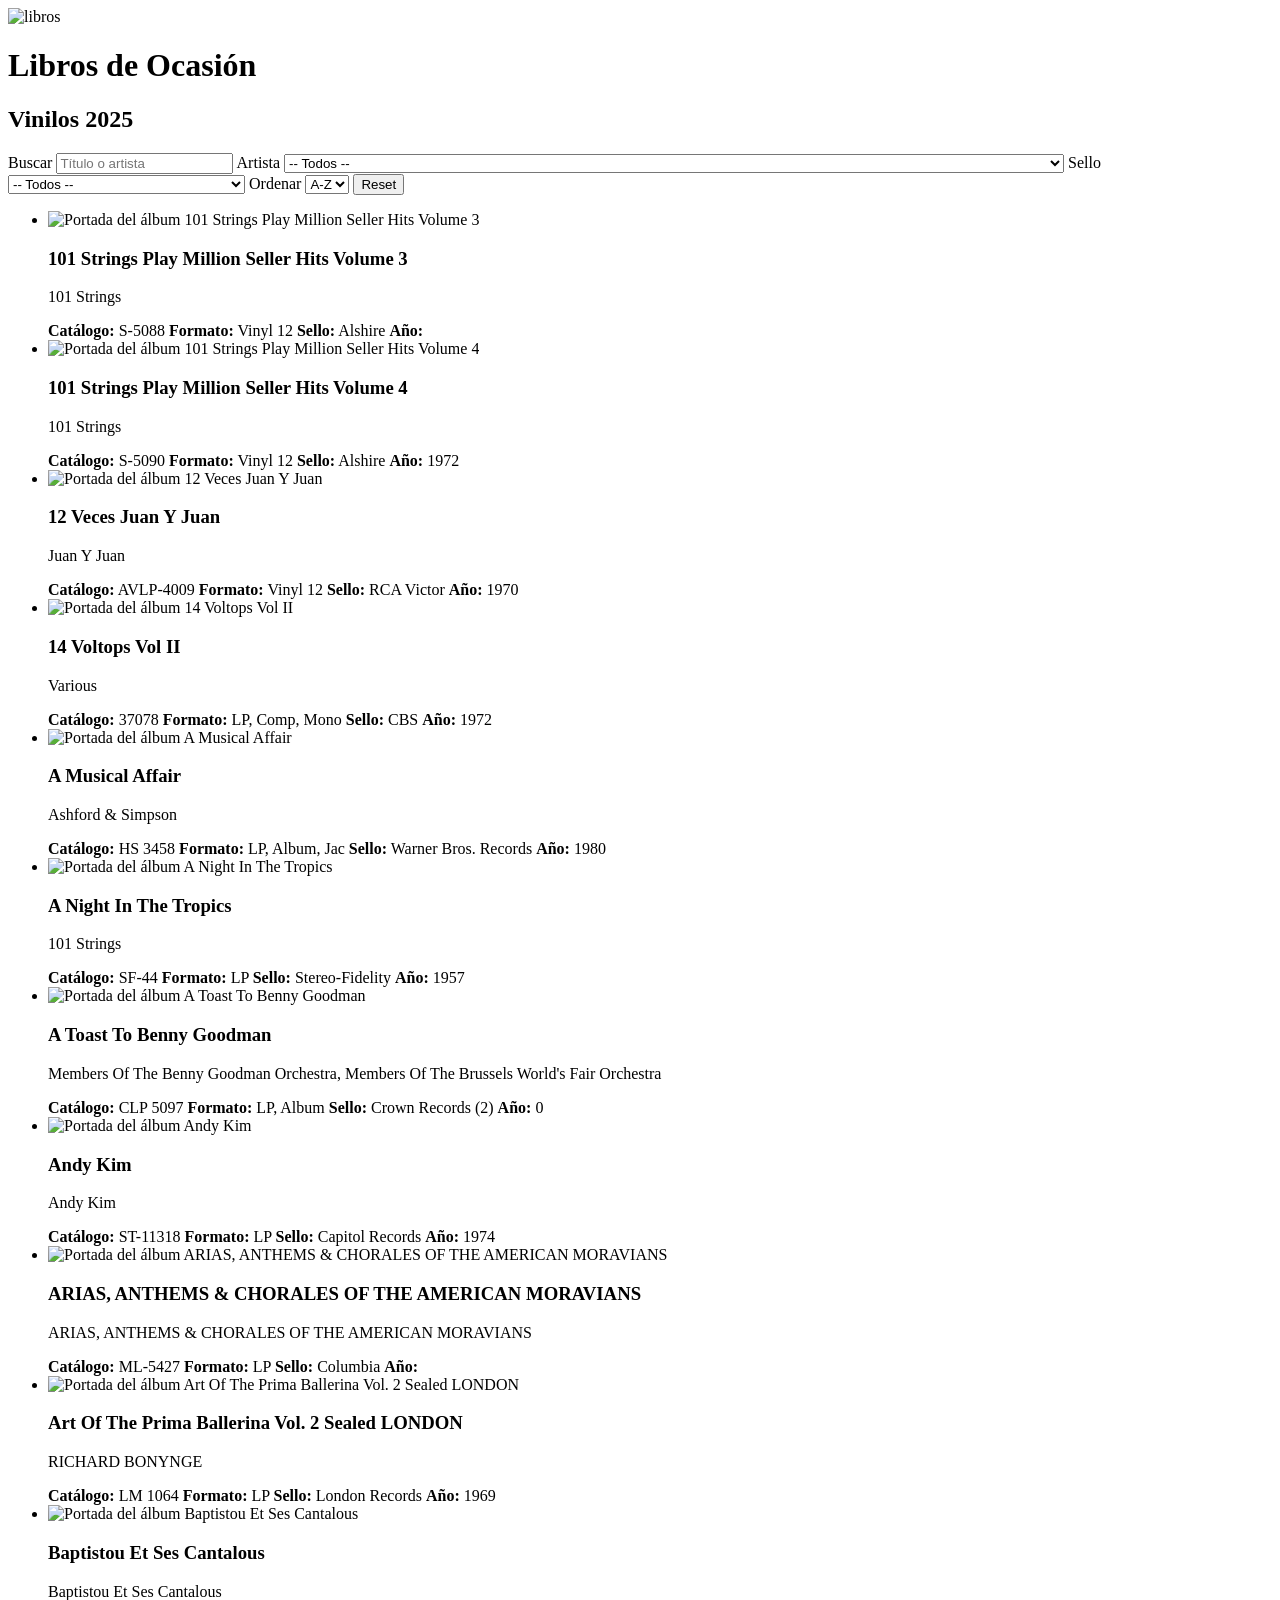
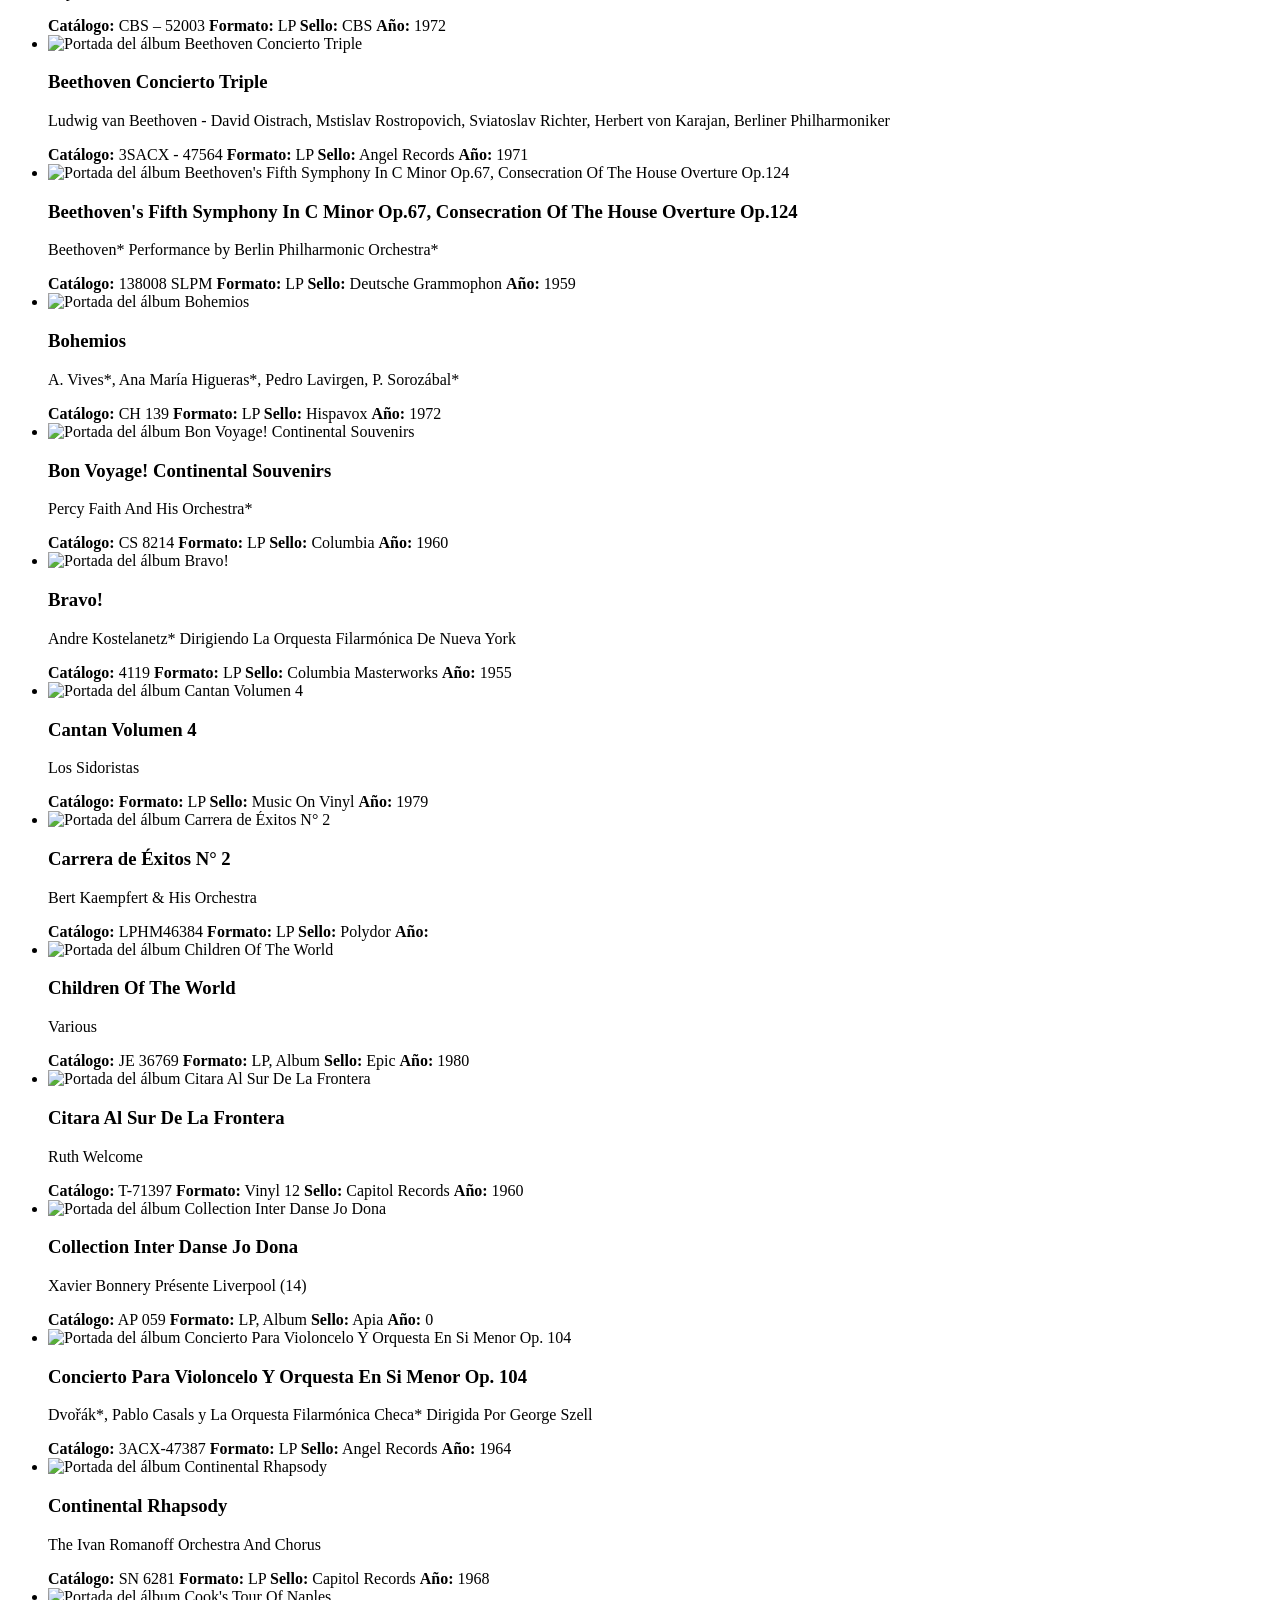
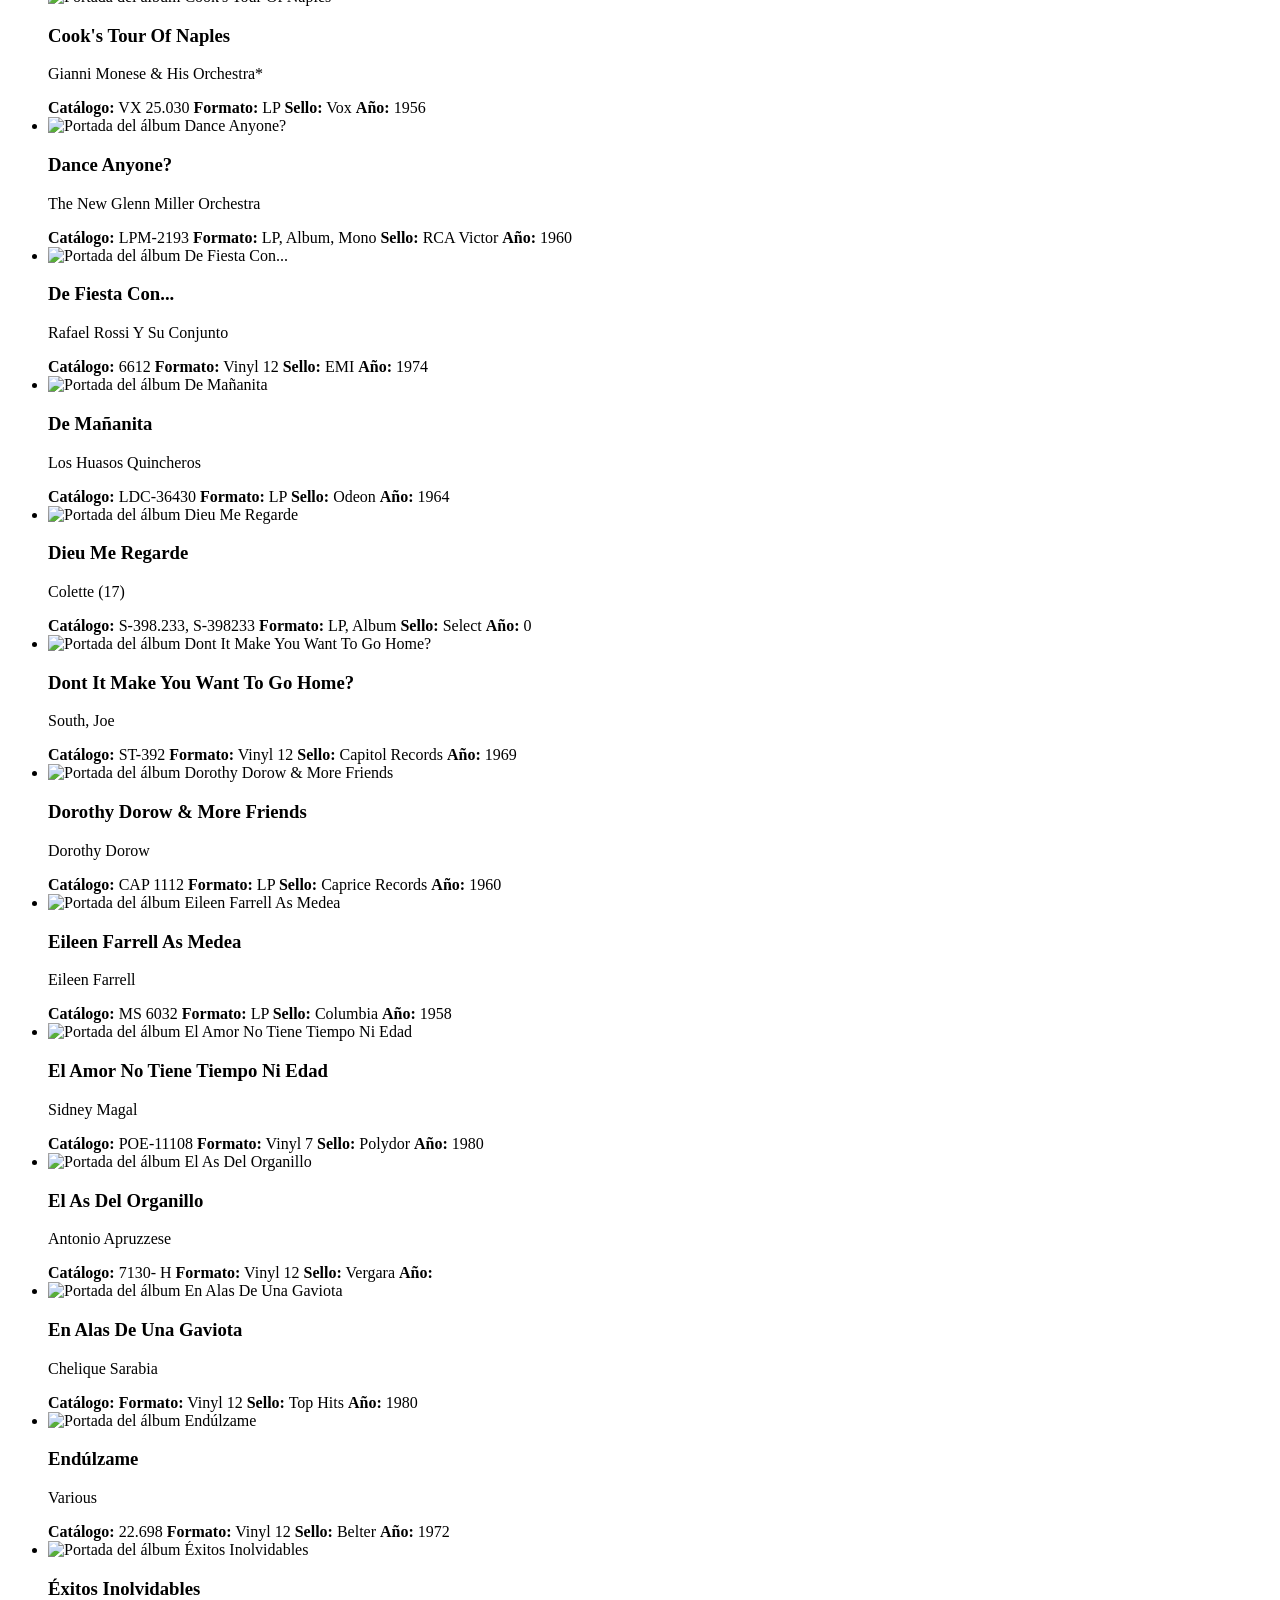
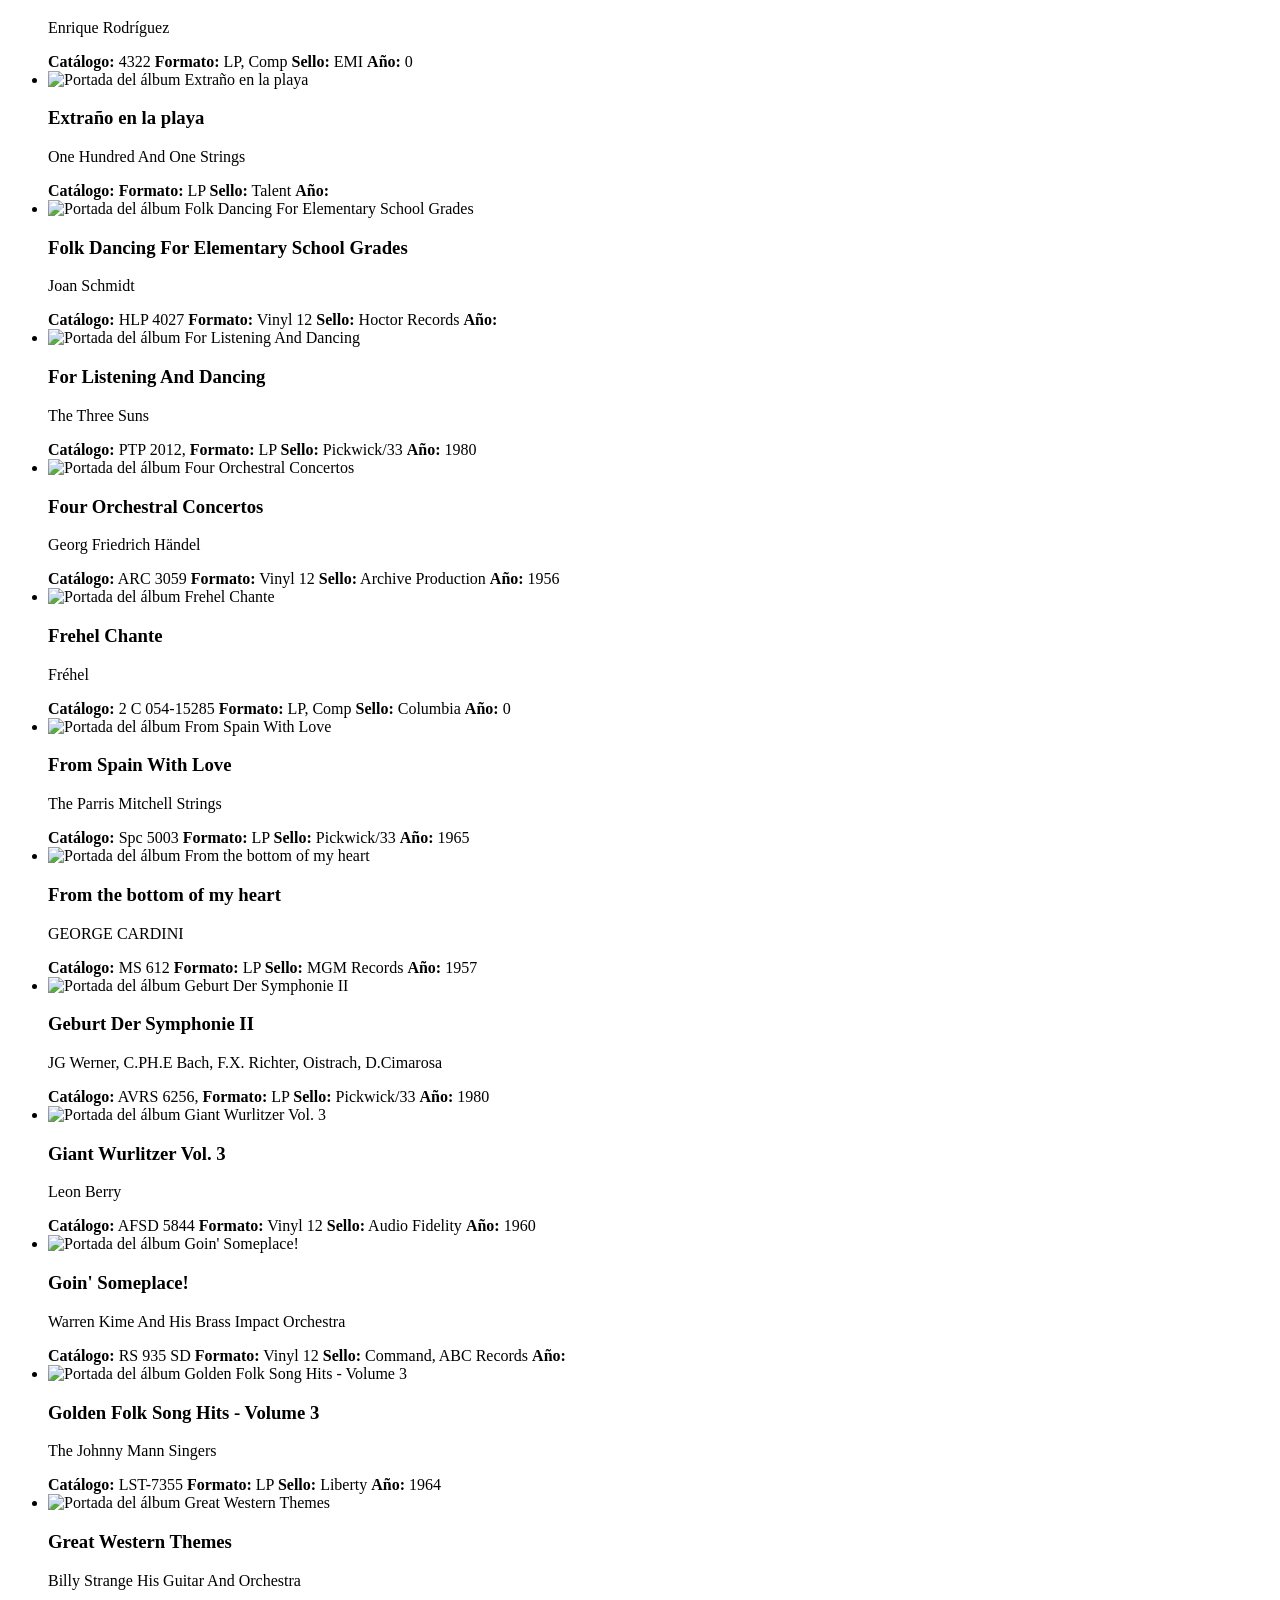
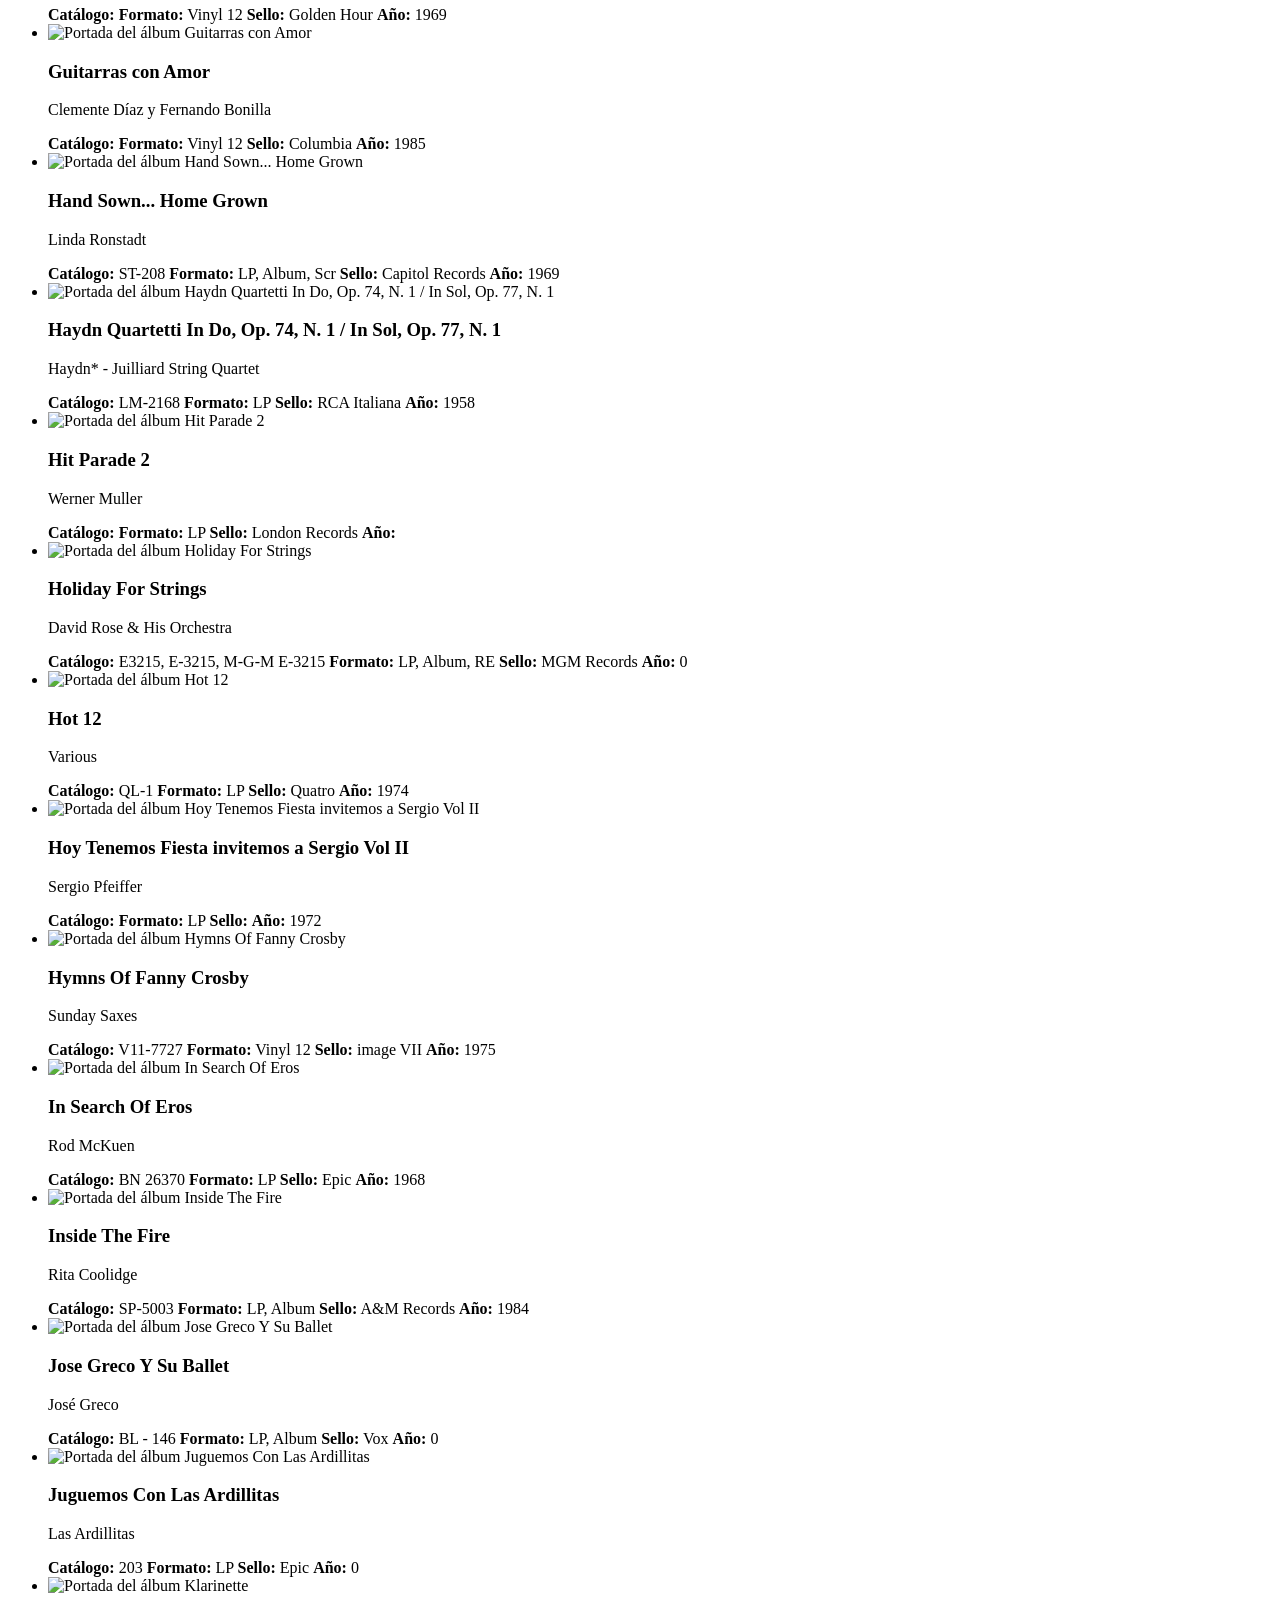
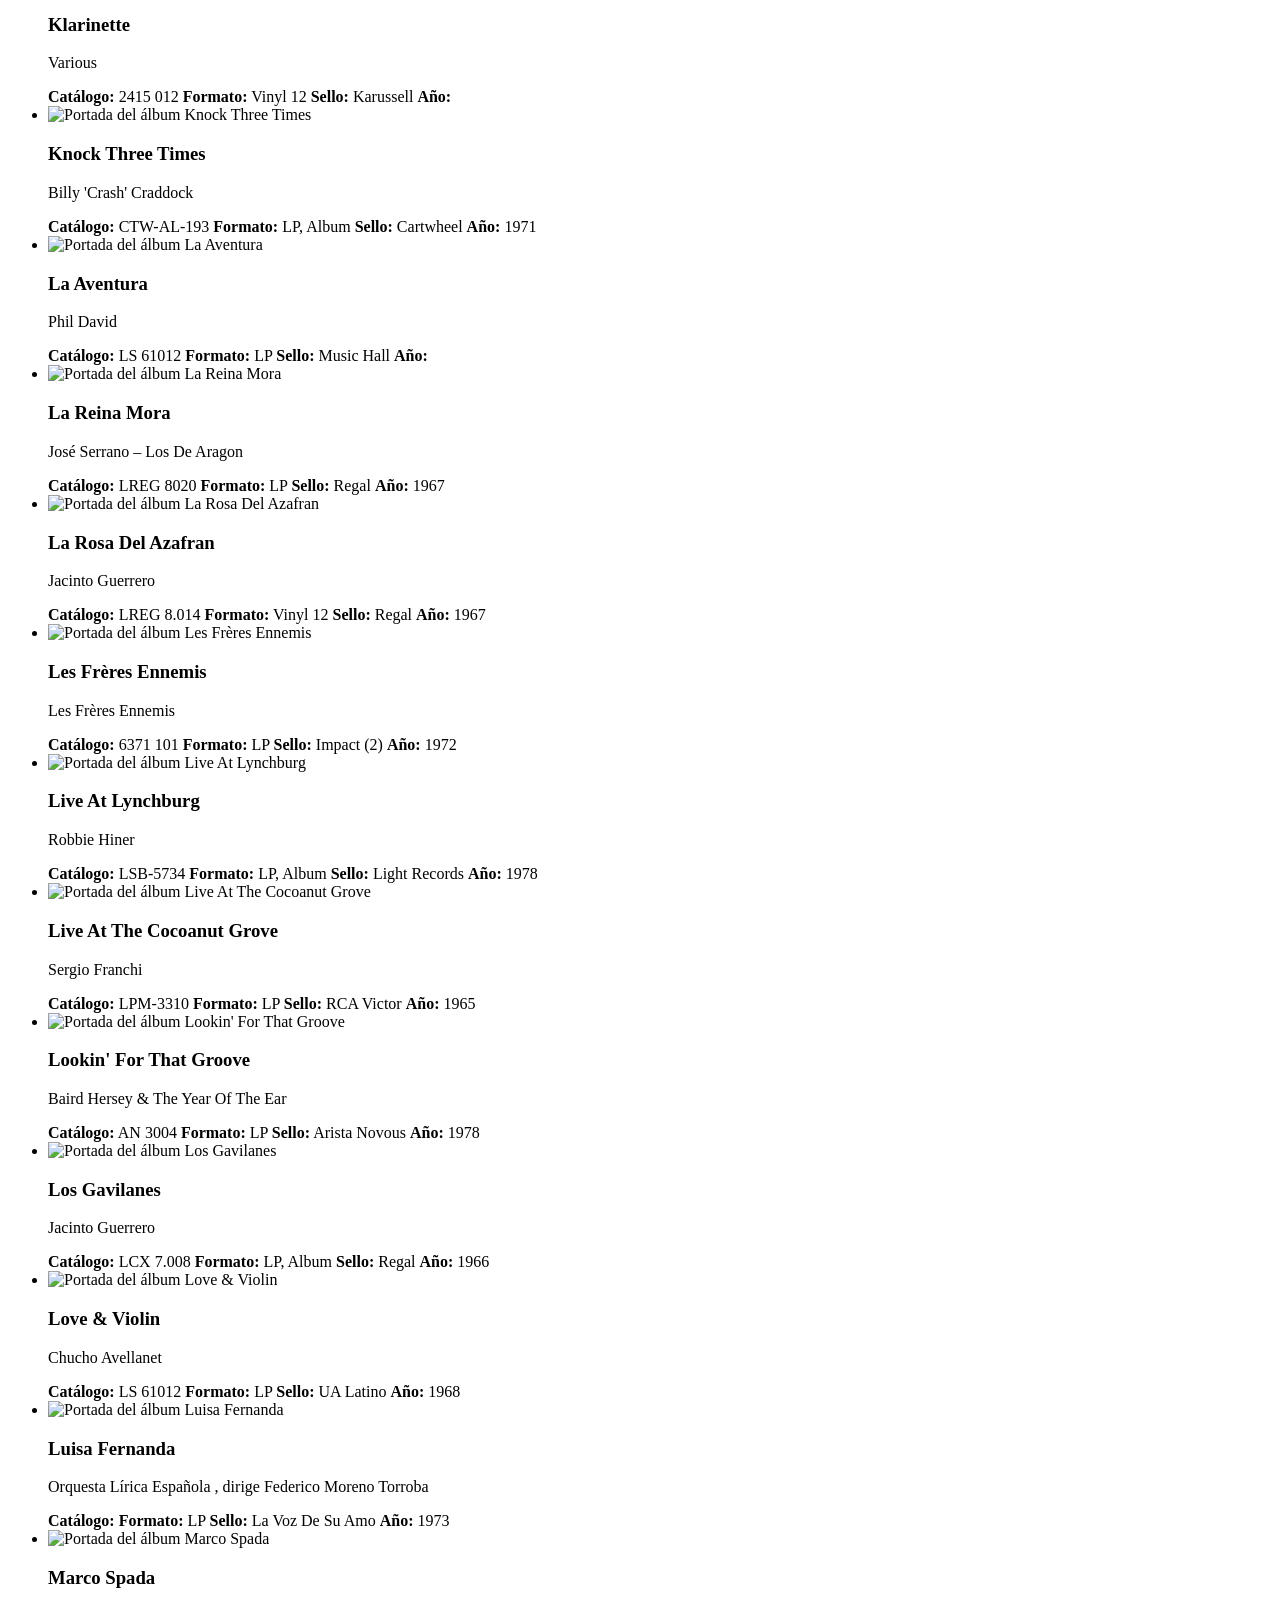
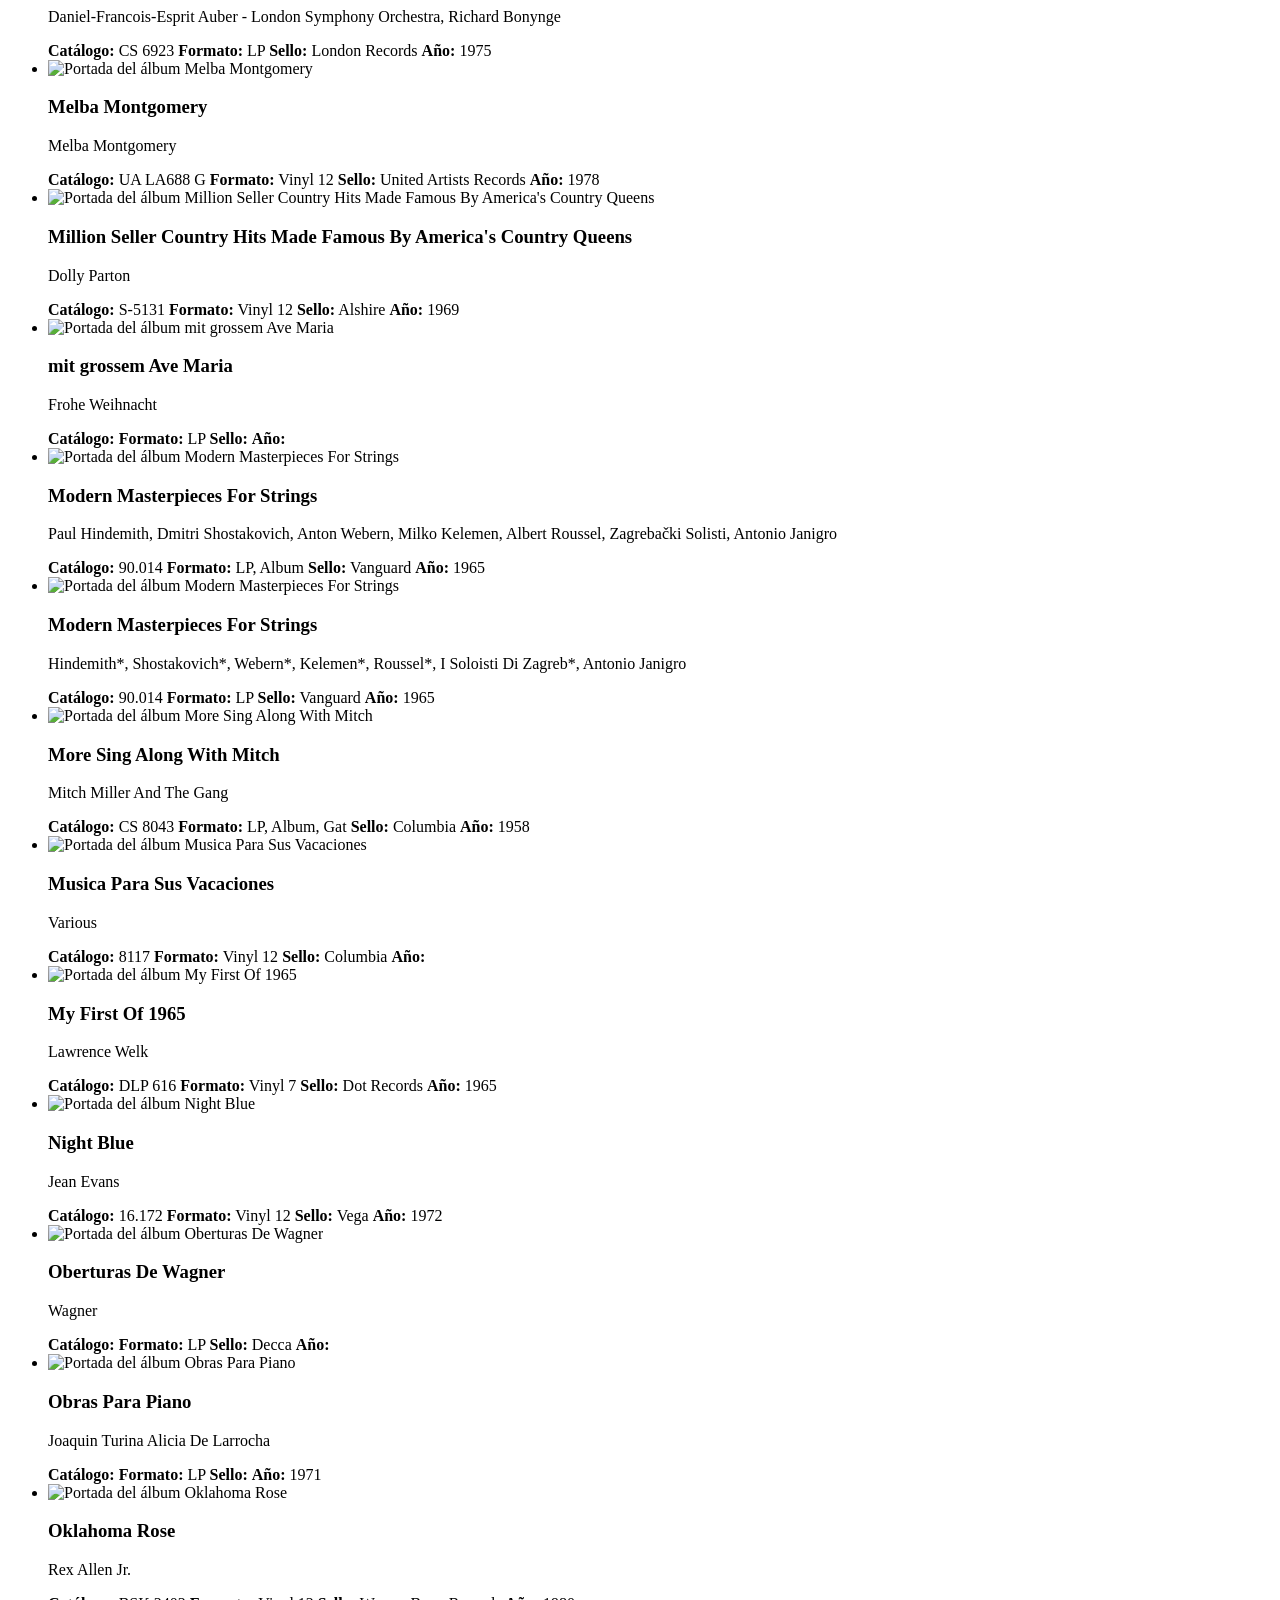
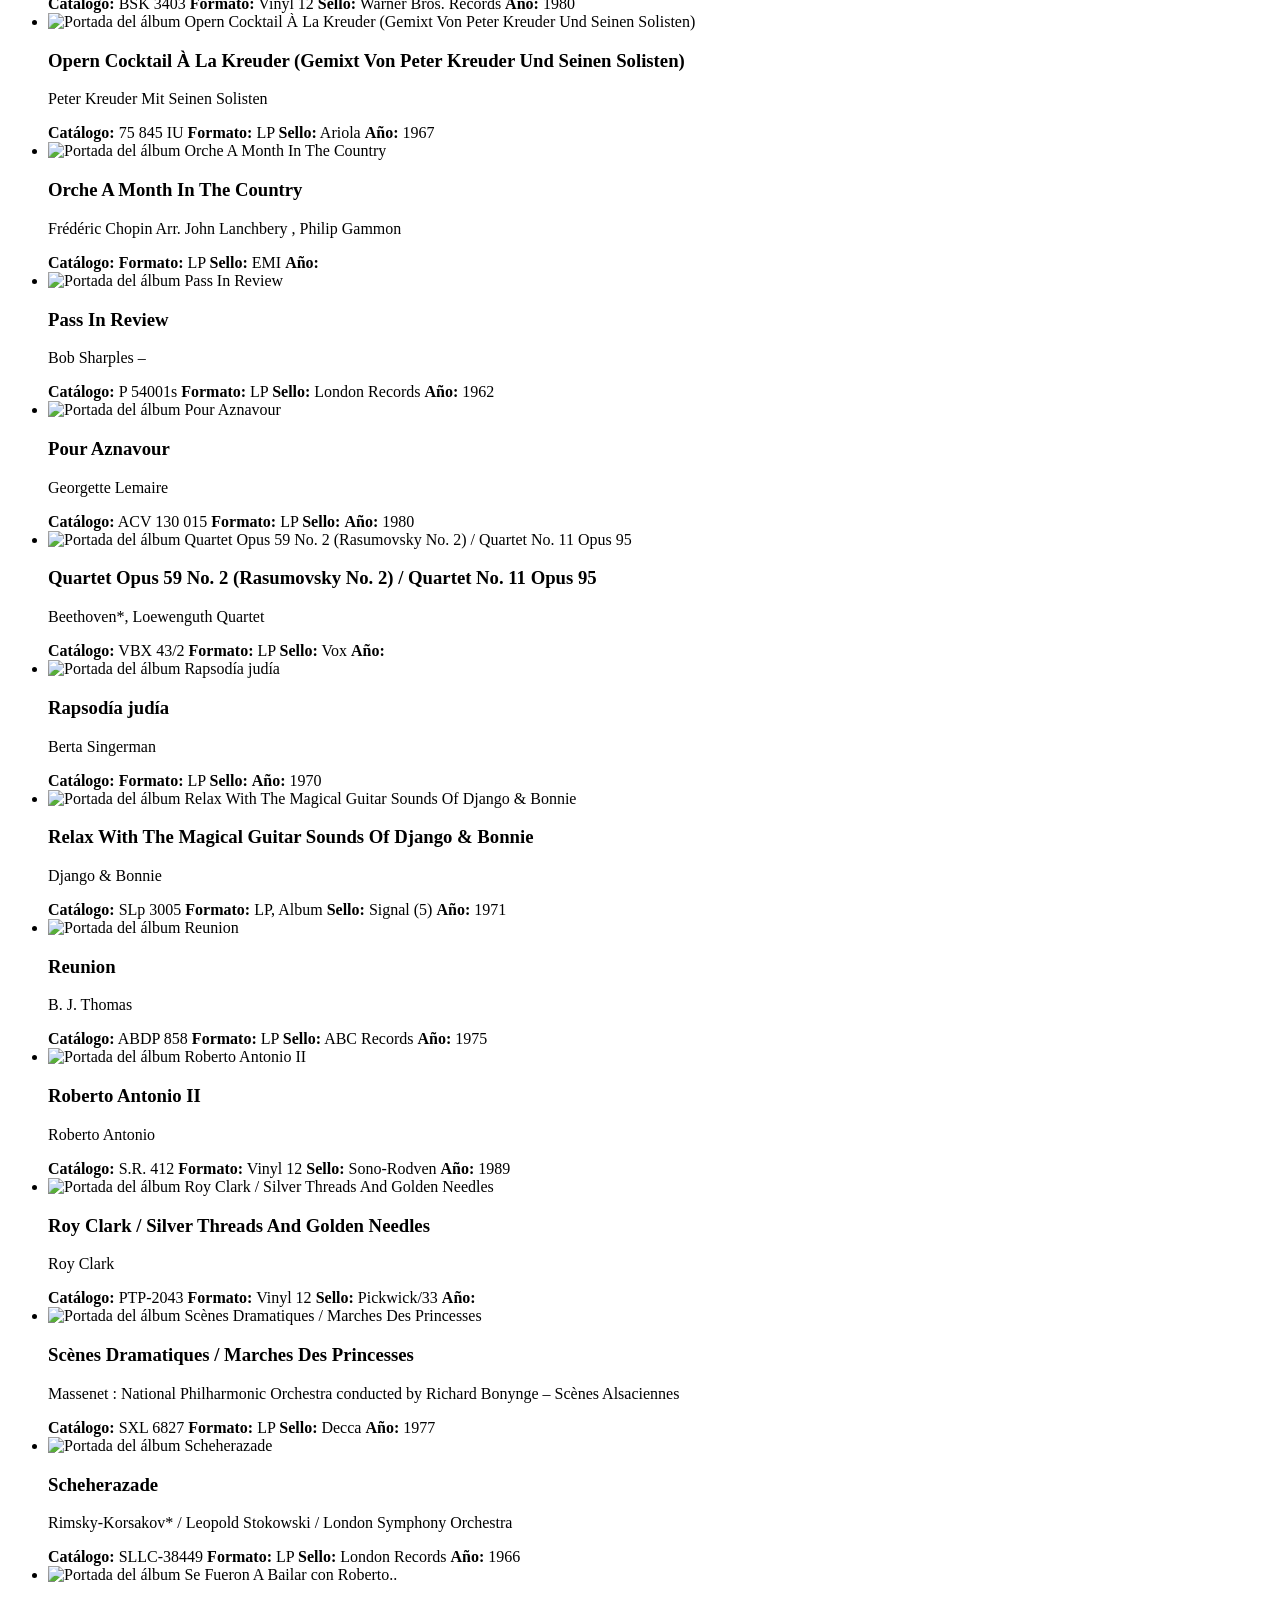
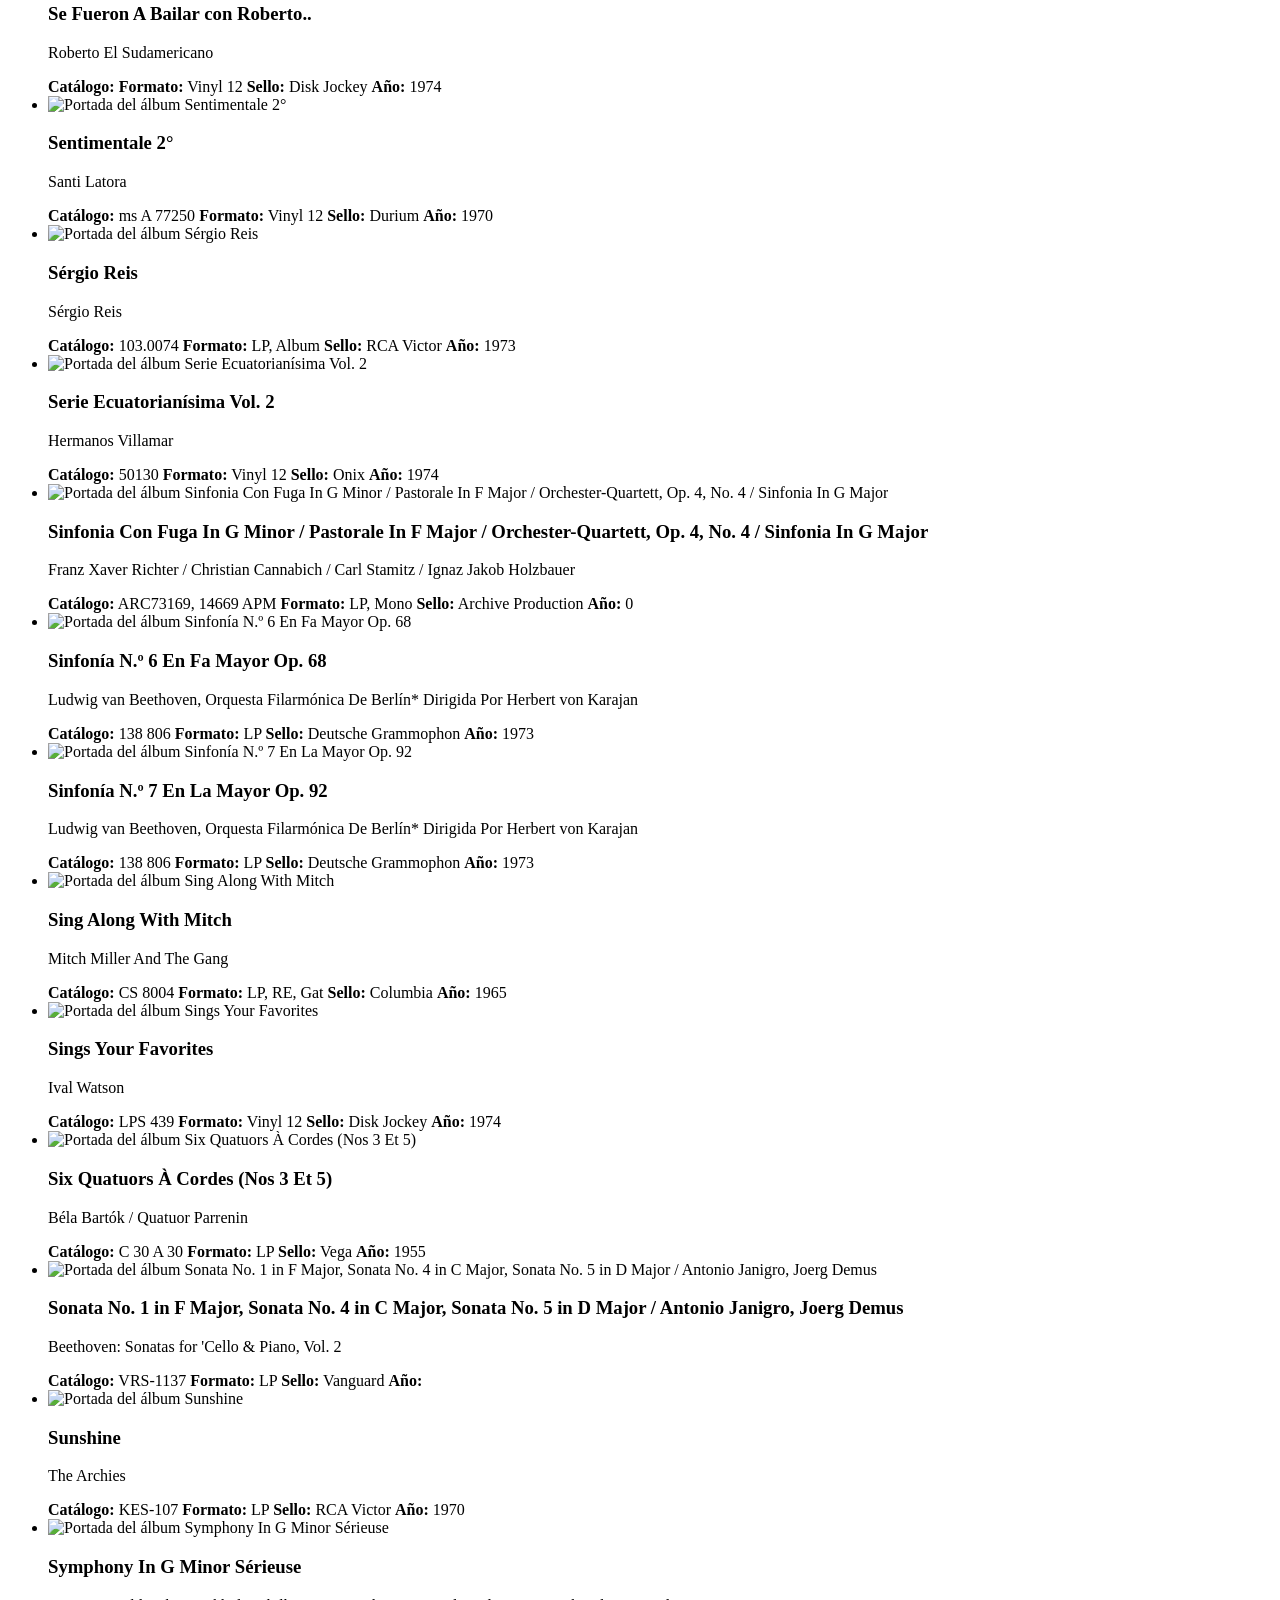
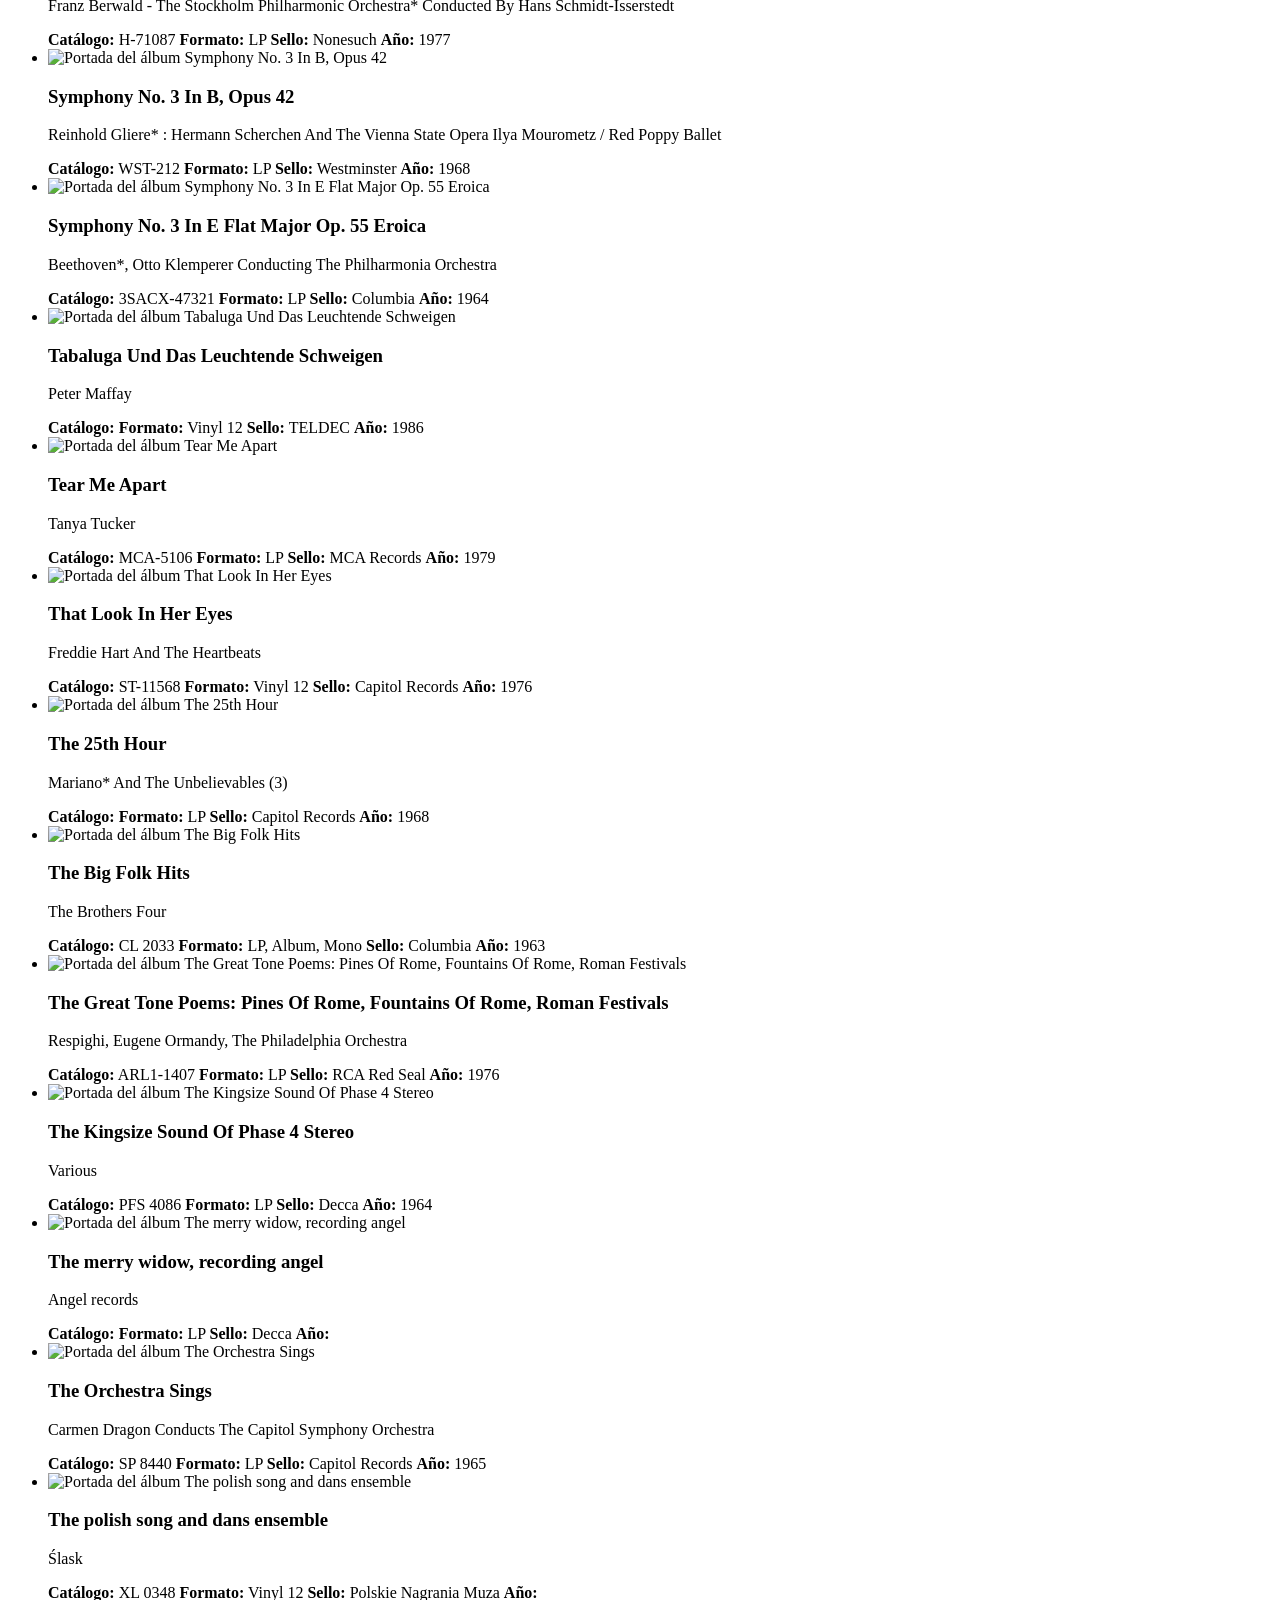
==== index.html @ 73bc867a "index a raiz" ====
<!DOCTYPE html>
<html>
  <head>
    <meta charset="utf-8" />
    <meta name="viewport" content="width=device-width, initial-scale=1" />
    <title>Data Lovers</title>
    <link rel="stylesheet" href="style.css" />
    <link
      rel="stylesheet"
      href="https://cdnjs.cloudflare.com/ajax/libs/font-awesome/6.5.0/css/all.min.css"
      integrity="sha512-..."
      crossorigin="anonymous"
      referrerpolicy="no-referrer"
    />
  </head>

  <header>
    <img id="logo" src="images/libros.jpeg" alt="libros" />
    <h1>Libros de Ocasión</h1>
  </header>
  <body>
    <h2>Vinilos 2025</h2>
    <nav>
      <label for="search">Buscar</label>
      <input type="text" id="search" placeholder="Título o artista" />

      <label for="select-filter"> Artista</label>
      <select
        data-testid="select-filter"
        name="artist"
        id="select-artist"
      ></select>

      <label for="select-filter"> Sello</label>
      <select
        data-testid="select-filter"
        name="places"
        id="select-filter"
      ></select>
      <!-- data-testid="select-filter" name="places" id="select-places" -->

      <label for="select-sort">Ordenar</label>
      <select data-testid="select-sort" name="alph" id="select-sort">
        <option value="asc">A-Z</option>
        <option value="desc">Z-A</option>
      </select>

      <button data-testid="button-clear">Reset</button>
    </nav>
    <main></main>
    <div id="root"></div>

    <footer>
      <div class="social-icons">
        <a
          href="https://www.instagram.com/librosdocasion?igsh=Z3Bhc2R6dWI0Mjlu"
          target="_blank"
          aria-label="Instagram"
        >
          <i class="fab fa-instagram"></i>
        </a>
        <a
          href="https://www.facebook.com/libros.deocasion.7?rdid=AvDHUqyfWVLg7xvv&share_url=https%3A%2F%2Fwww.facebook.com%2Fshare%2F1FR6E6pJF4%2F#"
          target="_blank"
          aria-label="Facebook"
        >
          <i class="fab fa-facebook"></i>
        </a>
        <!-- Puedes agregar más íconos -->
        <a
          href="https://m.me/libros.deocasion.7"
          target="_blank"
          class="btn-messenger"
        >
          Chatea con nosotros
        </a>
      </div>
      <div class="developer">
        Desarrollado por
        <a href="https://www.desarrollowebpro.cl" target="_blank"
          >www.desarrollowebpro.cl</a
        >
      </div>
    </footer>
    <script type="module" src="./src/main.js"></script>
  </body>
</html>
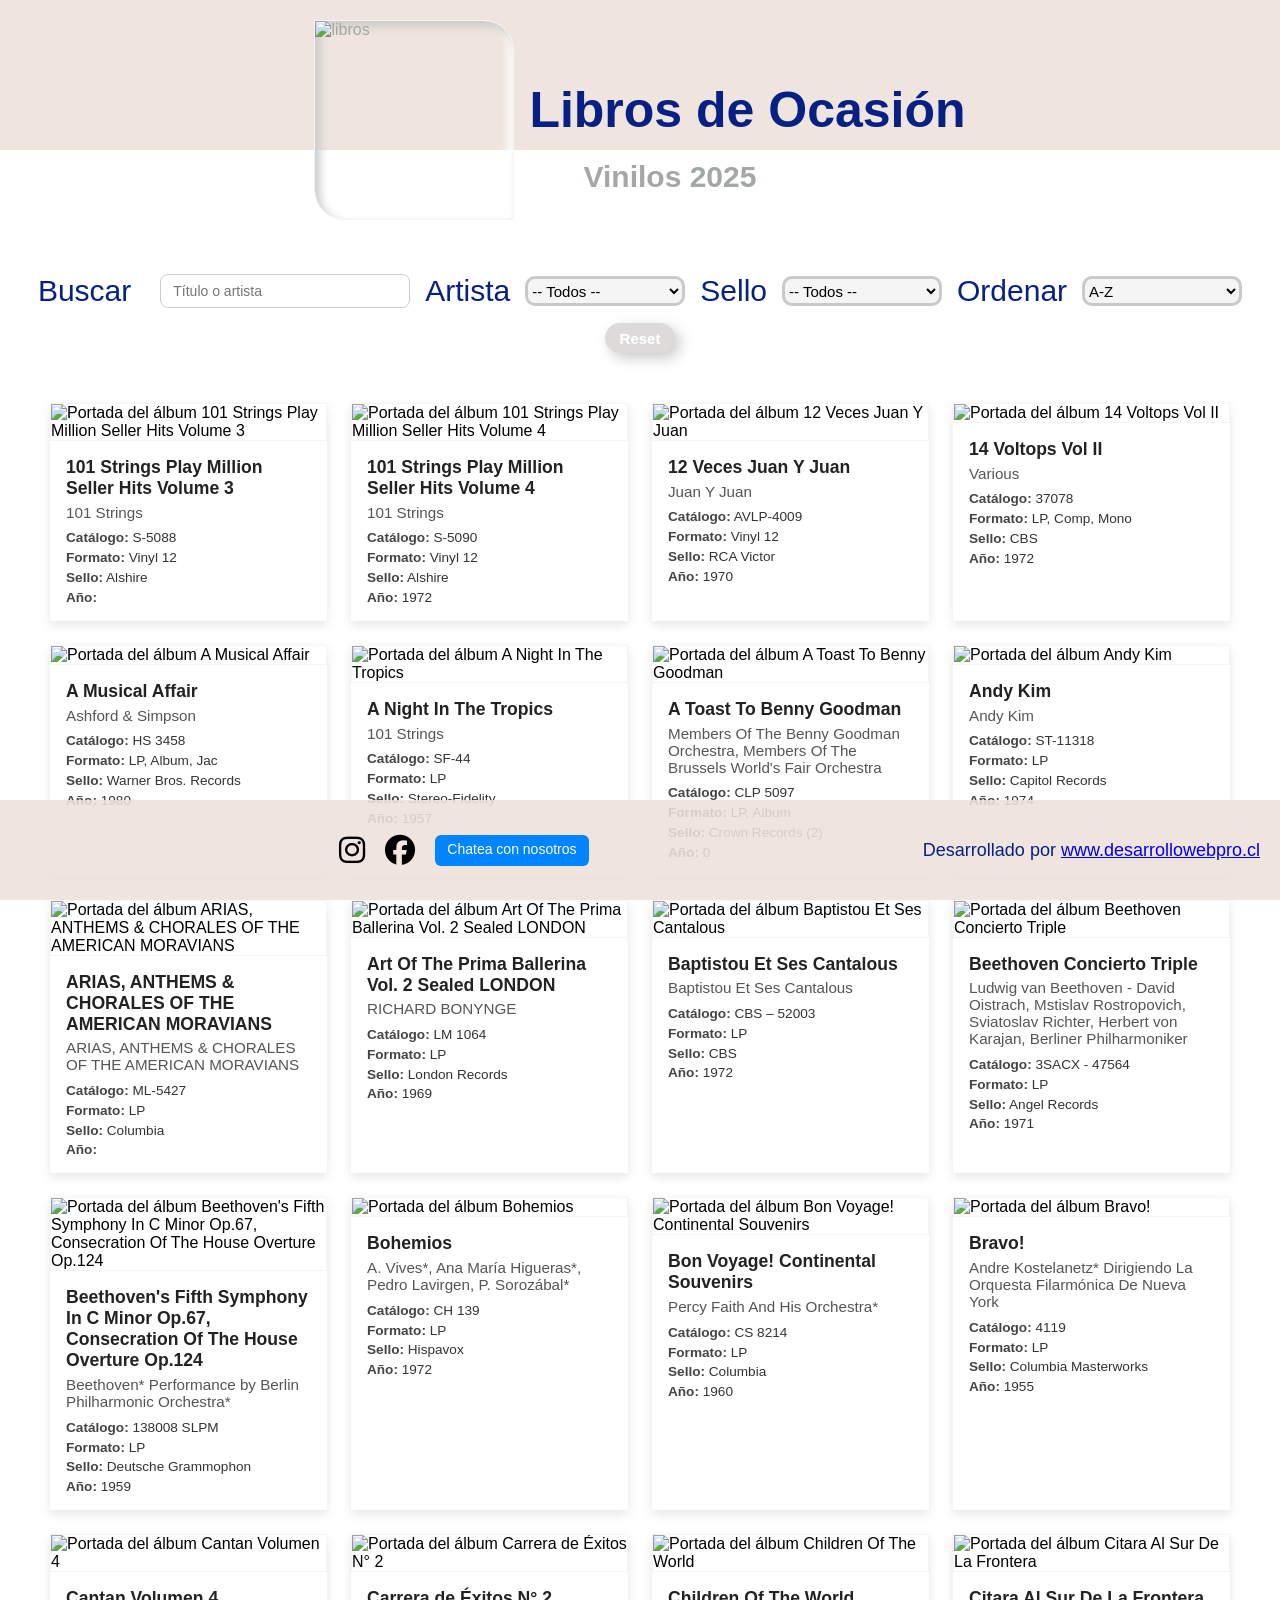
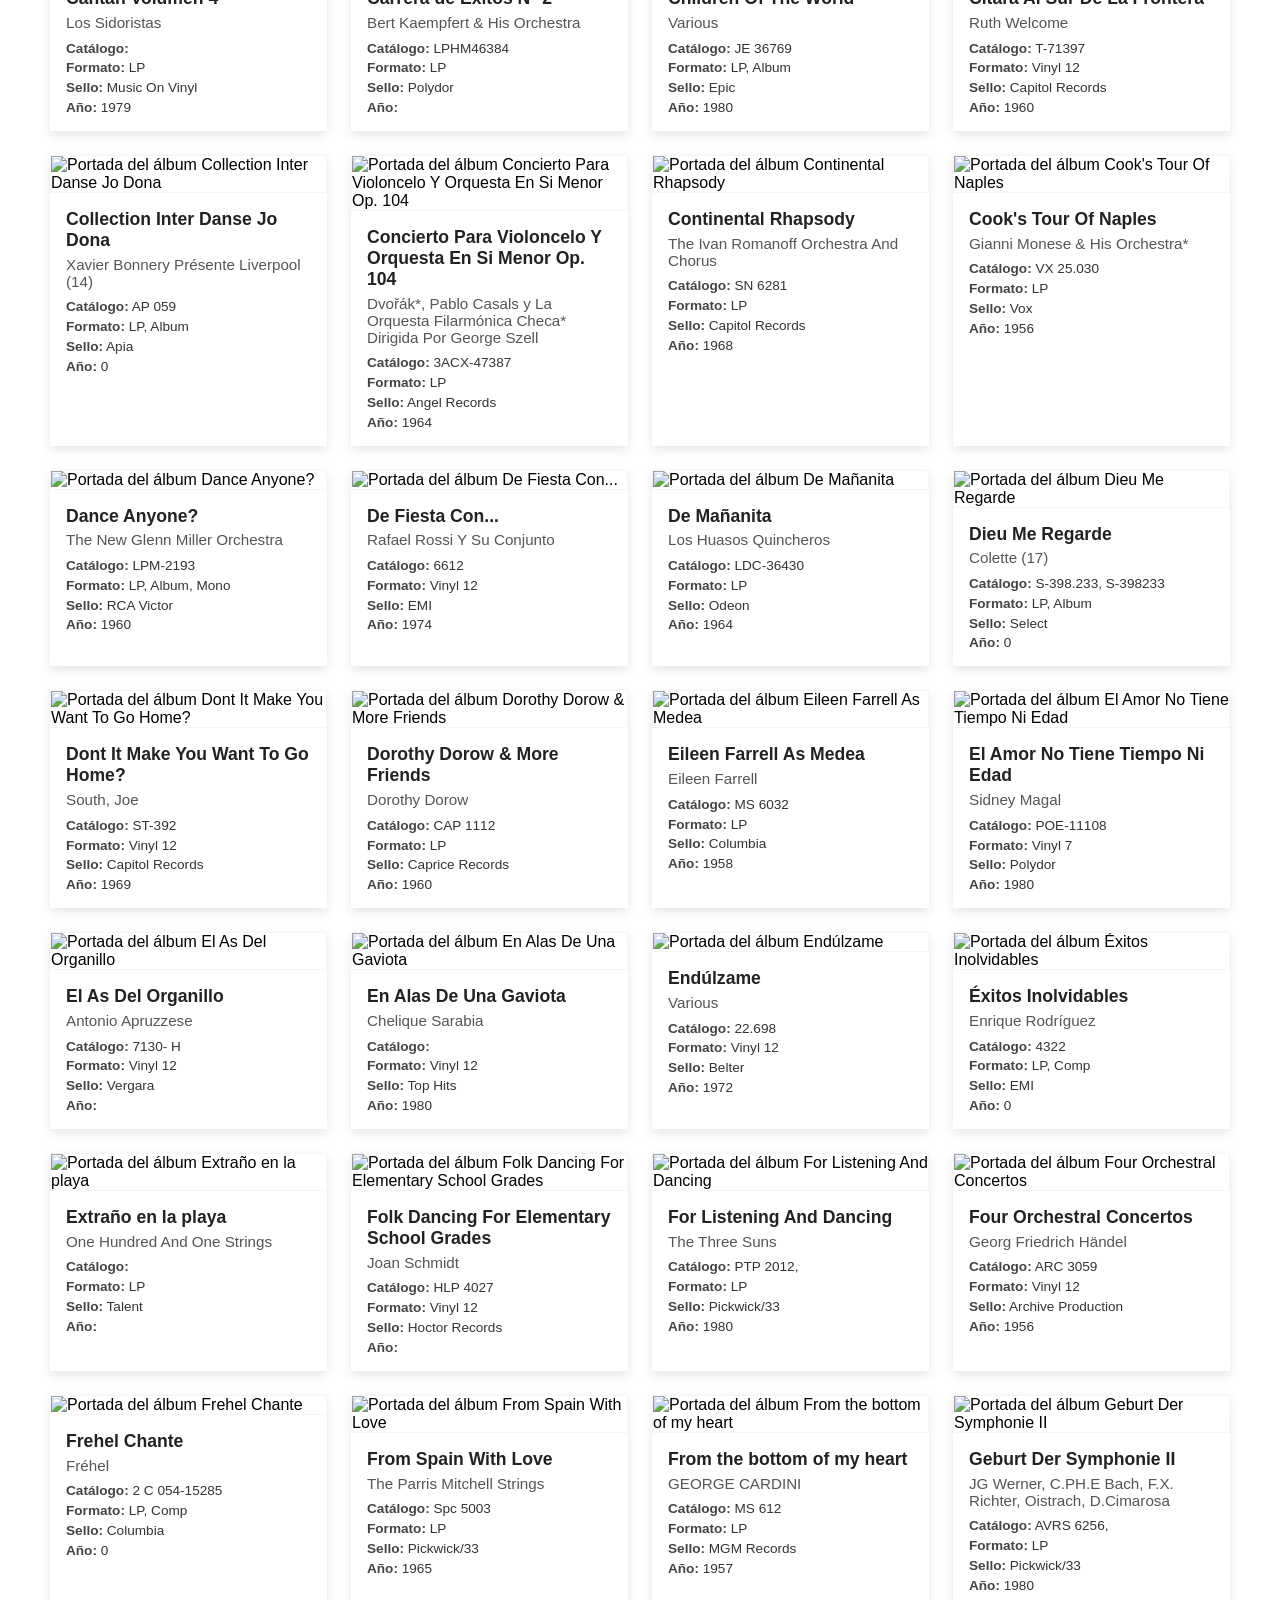
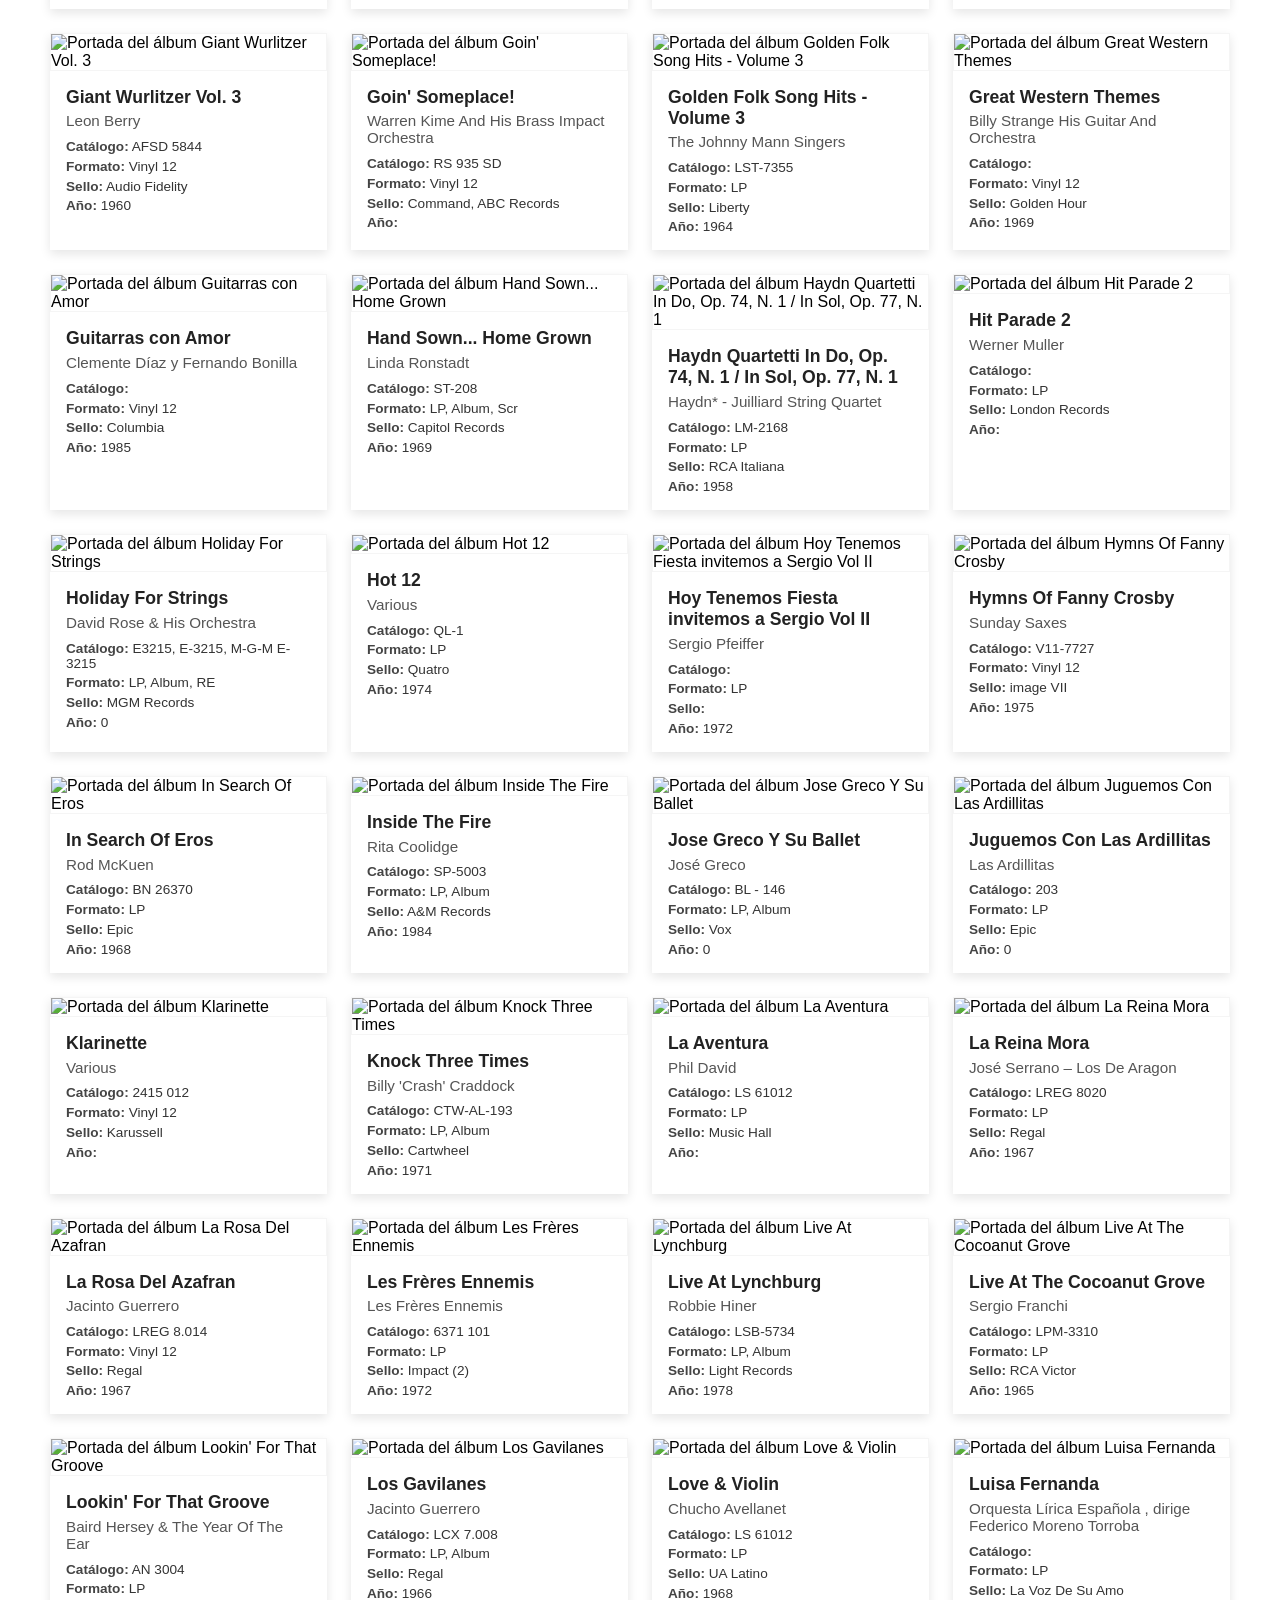
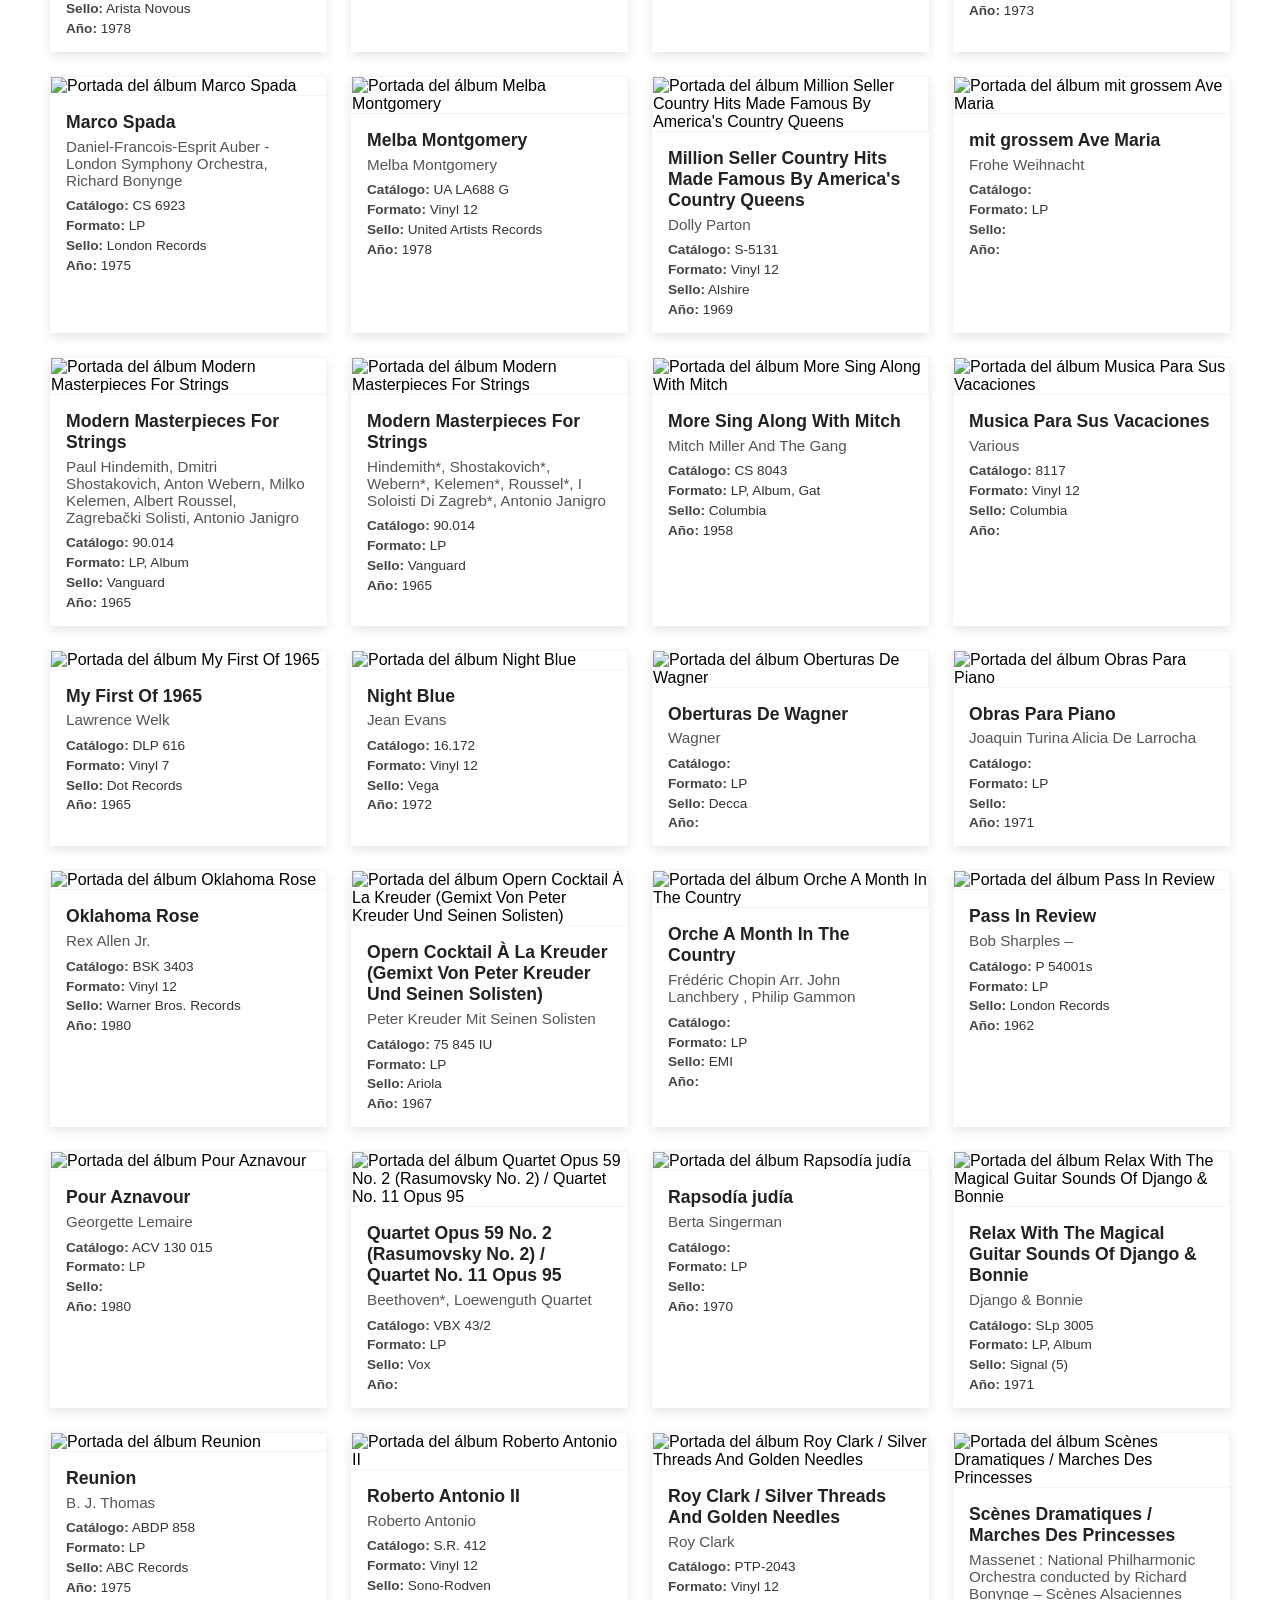
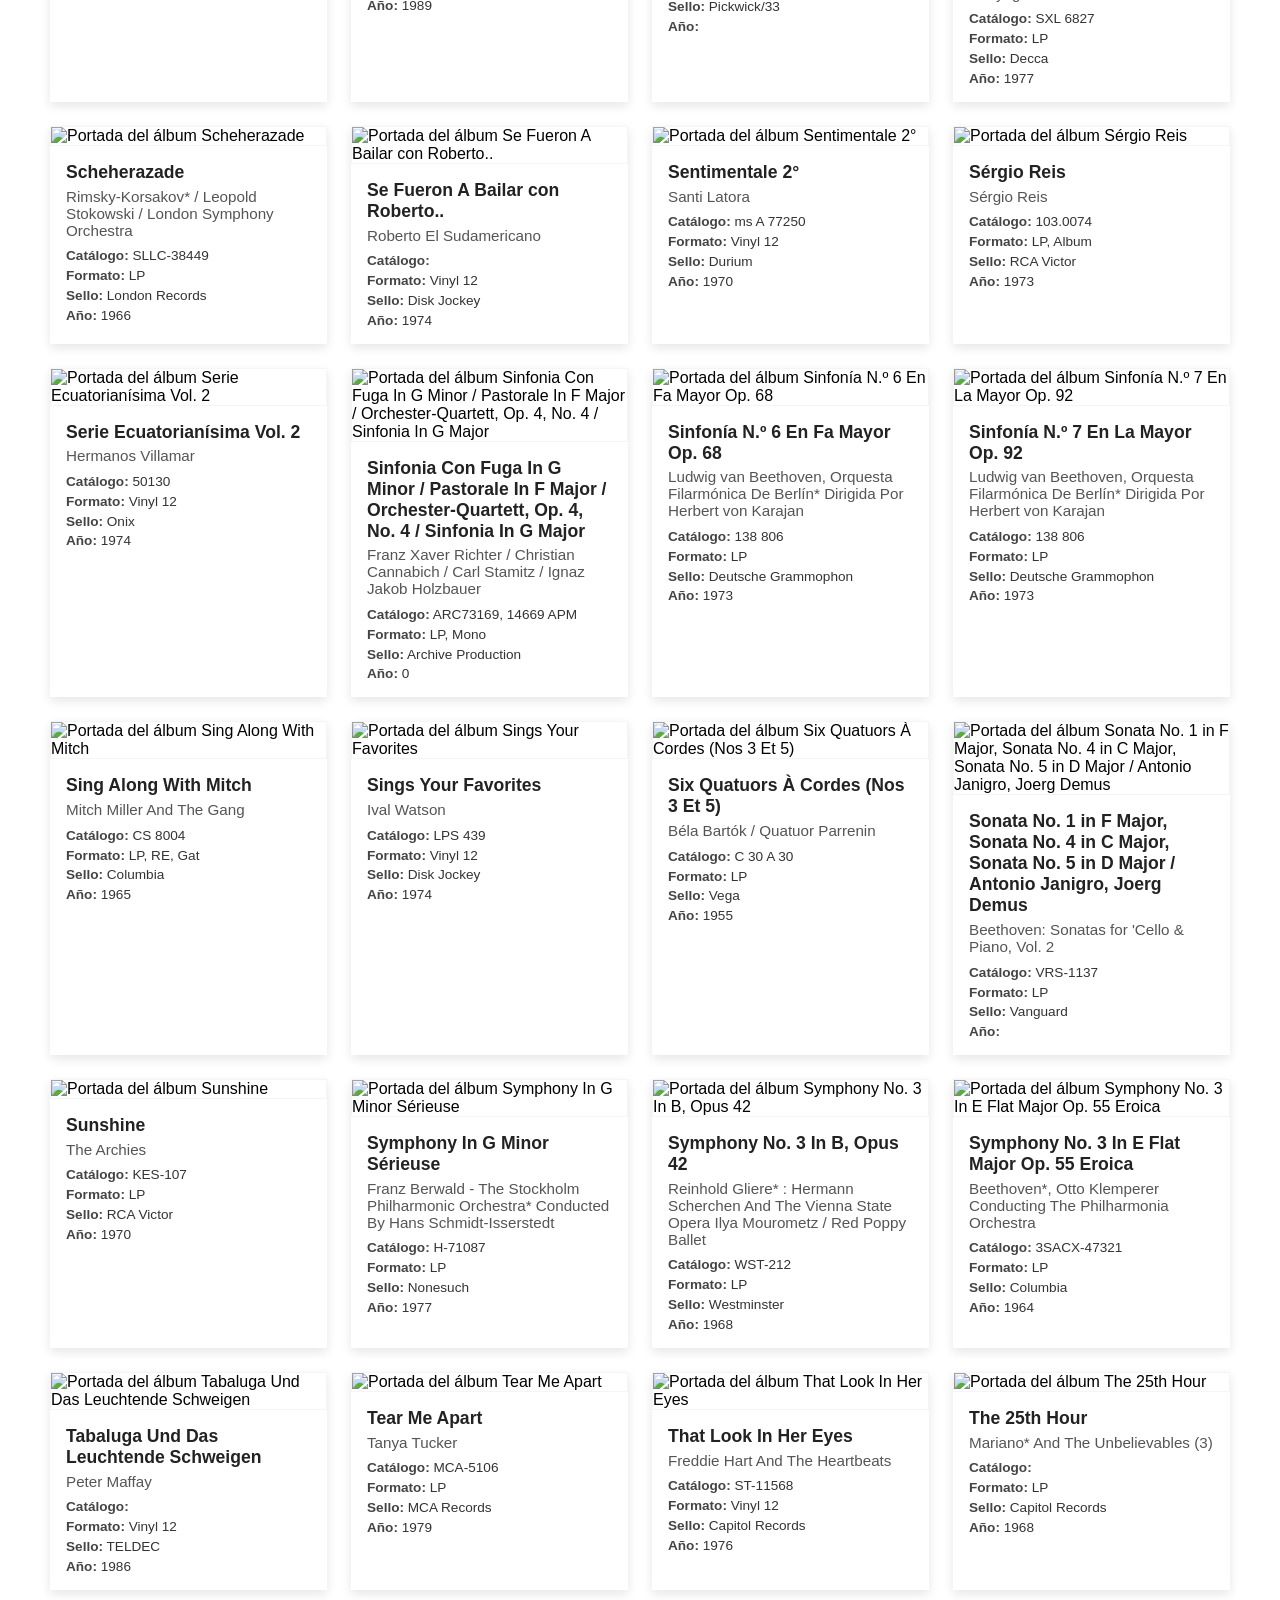
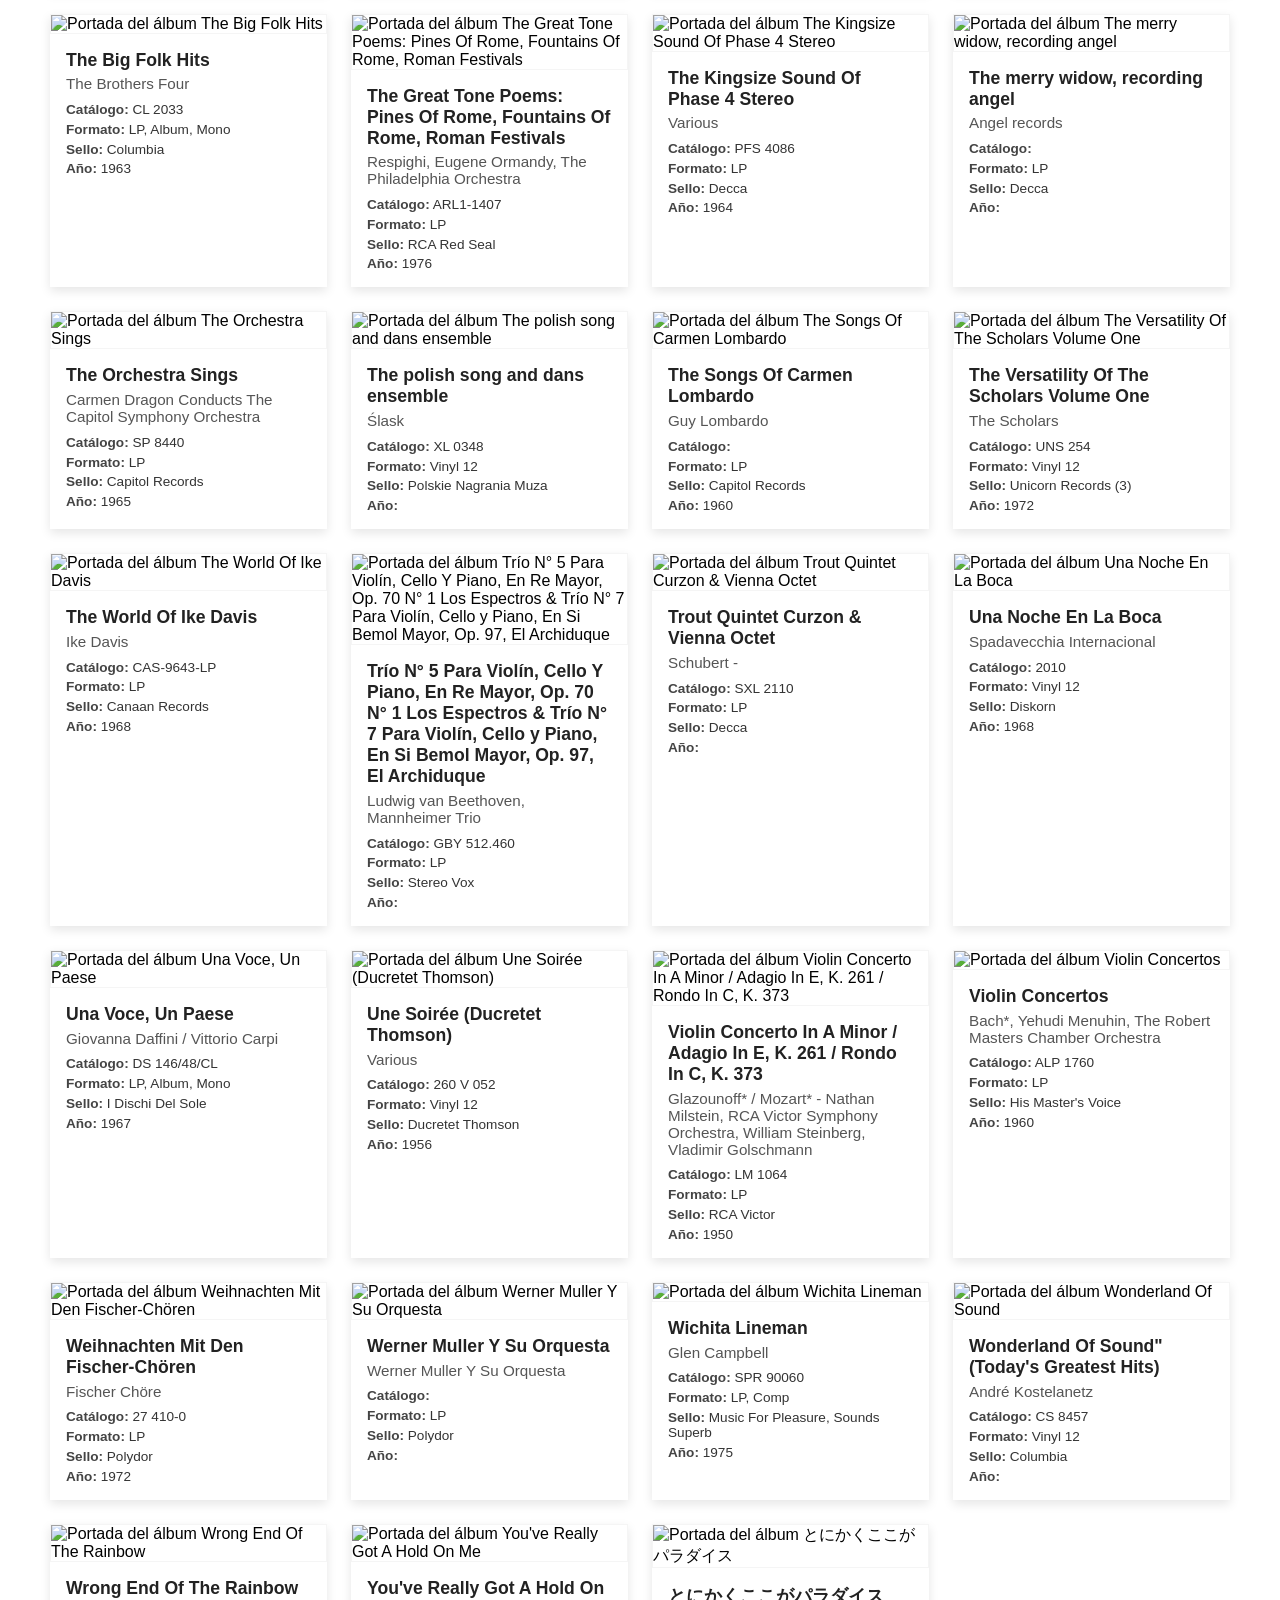
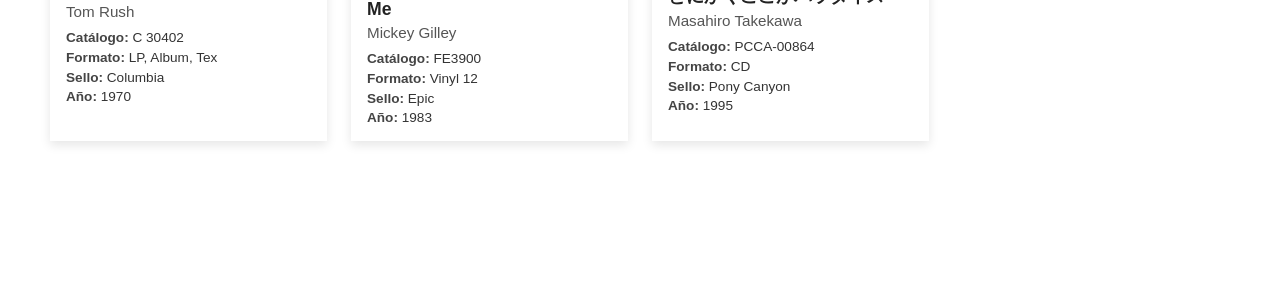
==== commit 1a5076fa: "ruta css" ====
--- a/index.html
+++ b/index.html
@@ -3,8 +3,8 @@
   <head>
     <meta charset="utf-8" />
     <meta name="viewport" content="width=device-width, initial-scale=1" />
-    <title>Data Lovers</title>
-    <link rel="stylesheet" href="style.css" />
+    <title>Vinilos Libros de Ocasión</title>
+    <link rel="stylesheet" href="./src/style.css" />
     <link
       rel="stylesheet"
       href="https://cdnjs.cloudflare.com/ajax/libs/font-awesome/6.5.0/css/all.min.css"
--- a/src/style.css
+++ b/src/style.css
@@ -0,0 +1,407 @@
+* {
+  margin: 0;
+  padding: 0;
+  box-sizing: border-box;
+  }
+body{
+  font-family:'Gill Sans', 'Gill Sans MT', Calibri, 'Trebuchet MS', sans-serif
+
+}
+
+
+/* estilo de la imagen del header */
+#logo{
+
+  height: 200px;
+  width: 200px;
+  margin-top: 20px;
+  border-radius: 0px 30px 0px 30px ;
+  box-shadow: inset 5px 5px 10px #c9c9c9,
+  inset -5px -5px 10px #ffffff;
+}
+/* estilos del filtro
+alineacion header nav h2 */
+header ,nav, h2,  footer{
+  display: flex;
+  flex-flow: row wrap;
+  gap:15px;
+  justify-content: center;
+  align-items: center;
+  color: #a2a8a4;
+
+
+
+}
+
+
+
+header{background-color:  #ede1dae0;
+  height: 150px;
+  }
+nav{margin-top: 80px;}
+
+h1{font-size: 50px;
+color:#072083}
+h2{
+  font-size: 30px;
+ margin-top: 10px;
+  margin-left: 60px;
+}
+
+label{
+  font-size: 30px;
+  color: #072083;
+  font-weight: 200;
+}
+
+select {
+  border-radius: 10px;
+  align-items: center;
+  width: 160px;
+  height: 30px;
+  font-size: 15px;
+  border:3px solid #c9c9c9;
+  background: #F5F5F5;
+
+  }
+
+select:hover {
+  border-color:  #D67711;
+}
+/* #select-artist {
+font-size: 10px;
+} */
+
+/* estilo del boton de borrar filtro */
+button {
+
+  border-radius: 38px;
+  background-color: #605a5738;
+  color: white;
+  height: 30px;
+  width: 70px;
+  font-weight: bold;
+  align-items: center;
+  box-shadow:  5px 5px 14px #c9c9c9;
+  font-size: 15px;
+  transition: transform 0.2s ease-in-out;
+  border: none;
+}
+button:active {
+  transform: translateY(3px);}
+
+button:hover {
+  border: 1px solid #072083 ;
+  }
+
+
+/*
+class de ul */
+/* .parent{
+
+  display: flex;
+  flex-flow: row wrap;
+  gap:30px;
+  justify-content: center;
+
+} */
+/* dl{display: flex;
+
+flex-direction: column;} */
+/* estilo del li */
+/* .card-background{
+background-color: whitesmoke;
+border-radius: 10px;
+list-style: none;
+width: 350px;
+height: 430px;
+padding:10px 10px 10px 10px;
+box-shadow: 5px 10px  6px #1515150d;
+margin-top: 50px;
+
+} */
+
+
+/* estilo de la imagen */
+img {
+  display: block;
+  object-fit: cover;
+  padding: 0px;
+  width: 100%;
+   height: 260px;
+  border-radius: 0px;
+  border: 0.2px solid whitesmoke;}
+/* selectores de info */
+
+/*
+estilo del contenedor de la data */
+.info-container{
+width: 100%;
+height: 118px;
+background: rgba( 255, 255, 255, 0.25 );
+backdrop-filter: blur( 4px );
+-webkit-backdrop-filter: blur( 4px );
+border-radius: 0px 0px 38px 0px;
+font-size: 15px;
+color: whitesmoke;
+line-height: 1.2;
+padding: 8px;
+
+}
+
+
+dt{
+  margin: 0px;
+  display: inline;
+  }
+
+dd{display: inline;}
+/*
+estilo del div que contiene el nombre del personaje */
+#nombreEstilo{
+
+width: 100%;
+height: 25px;
+background-color: whitesmoke;
+border-radius: 0px;
+padding: 0px 0px 10px;
+align-content: center;
+margin-top: 5px;
+justify-content: center;
+}
+
+
+/*
+  estilo del nombre del personaje */
+/* span{
+color: #D67711;
+font-size: 25px;
+align-items: center;
+font-weight: bold;
+display: block;
+text-align: center;
+} */
+span:hover {
+  color: #072083 ;
+  }
+/* align-items: center; */
+/* Footer general */
+footer {
+  display: flex;
+  justify-content: space-between; /* espacio entre íconos y enlace */
+  align-items: center;
+  padding: 0 20px;
+  height: 100px;
+  background-color: #ede1dae0;
+  color: #072083;
+  position: sticky;
+  bottom: 0;
+  font-size: 18px;
+  flex-wrap: wrap;
+}
+
+/* Contenedor de íconos centrado */
+.social-icons {
+  display: flex;
+  justify-content: center;
+  gap: 20px;
+  flex: 1;
+}
+
+/* Íconos Font Awesome */
+.social-icons a {
+  text-decoration: none;
+}
+
+.social-icons i {
+  font-size: 30px;
+  color: black; /* color inicial naranja */
+  transition: transform 0.2s, color 0.2s;
+}
+
+.social-icons i:hover {
+  transform: scale(1.2);
+  color: #ffffff; /* color al pasar el mouse */
+}
+.btn-messenger {
+  display: inline-block;
+  background-color: #0084ff; /* azul Messenger */
+  color: white;
+  padding: 6px 12px;
+  border-radius: 6px;
+  font-size: 14px;
+  text-decoration: none;
+  transition: background-color 0.2s, transform 0.2s;
+}
+
+.btn-messenger:hover {
+  background-color: #006bbf;
+  transform: translateY(-2px);
+}
+
+/* Enlace del*
+
+
+
+
+/* DISEÑO RESPONSIVO */
+
+@media only screen and (min-width: 320px) and (max-width: 599px) {
+
+  body {background: whitesmoke;}
+  header{background:#e59982;height: 180px;}
+  h2{display: none;}
+
+  h1{display: none;}
+
+
+  nav{margin-top: 80px;
+      gap: 20px;
+      padding: 0px 100px;
+    }
+
+
+}
+@media only screen and (min-width: 600px) and (max-width: 768px) {
+
+  body {background: whitesmoke;}
+  header{background:#072083;height: 180px;}
+
+  header , h2,  footer, button, h1, nav{
+  display: flex;
+  flex-flow: row wrap;
+  align-items: center;
+  justify-content: center;
+  }
+
+h1{
+    font-size: 40px;
+    color: whitesmoke;
+    margin-top: 5px;
+    margin-left: 0px;
+    text-align: center;
+
+  }
+  h2{display: none;}
+
+  nav{ margin-top: 90px;
+    gap: 30px;
+    padding: 0px 100px;
+  }
+  label{
+
+  color: #072083;
+  margin-left: 20px;
+  }
+  select{
+
+    width: 50%;
+    text-align: center;
+    align-items: center;
+  }
+
+
+  button {
+    border-radius: 38px;
+    background-color: #ff6207e0;
+    height: 25px;
+    width: 90px;
+    font-size: 20px;
+    font-weight: lighter;
+    justify-content: center;
+  }
+
+#nombreEstilo :hover{ color: #072083;}
+
+}
+/* @media only screen and (max-width: 712px) {
+  h2{display: none;}
+  nav{margin-top: 180px;}
+} */
+
+/* Grid general */
+.vinilos-grid {
+  display: grid;
+  grid-template-columns: repeat(auto-fill, minmax(220px, 1fr));
+  gap: 1.5rem;
+  padding: 0;
+  list-style: none;
+  margin: 50px;
+}
+
+/* Cada card */
+.vinilo-card {
+  background: #fff;
+  border-radius: 0px;
+  box-shadow: 0 4px 10px rgba(0,0,0,0.1);
+  overflow: hidden;
+  transition: transform 0.2s ease, box-shadow 0.2s ease;
+  display: flex;
+  flex-direction: column;
+}
+
+/* Hover */
+.vinilo-card:hover {
+  transform: translateY(-5px);
+  box-shadow: 0 6px 16px rgba(0,0,0,0.2);
+}
+
+/* Imagen */
+.vinilo-card img {
+  width: 100%;
+  height: auto;
+  object-fit: cover;
+}
+
+/* Info */
+.vinilo-info {
+  padding: 1rem;
+}
+
+.vinilo-info h3 {
+  font-size: 1.1rem;
+  margin: 0 0 0.3rem 0;
+  color: #222;
+}
+
+.vinilo-info .artist {
+  font-size: 0.95rem;
+  color: #555;
+  margin-bottom: 0.6rem;
+}
+
+/* Detalles */
+.details {
+  display: flex;
+  flex-direction: column;
+  gap: 0.3rem;
+  font-size: 0.85rem;
+  color: #333;
+}
+.details strong {
+  color: #444;
+}
+
+/* 🔎 Estilos del buscador */
+#search {
+  width: 250px;
+  padding: 8px 12px;
+  border: 1px solid #ccc;
+  border-radius: 8px;
+  font-size: 14px;
+  outline: none;
+  transition: all 0.3s ease;
+  margin-left: 8px;
+}
+
+/* Cuando el input recibe foco */
+#search:focus {
+  border-color: #0077cc;
+  box-shadow: 0 0 6px rgba(0, 119, 204, 0.3);
+}
+
+/* Para que label y input queden alineados */
+nav label[for="search"] {
+  margin-right: 6px;
+  font-weight: 500;
+}
